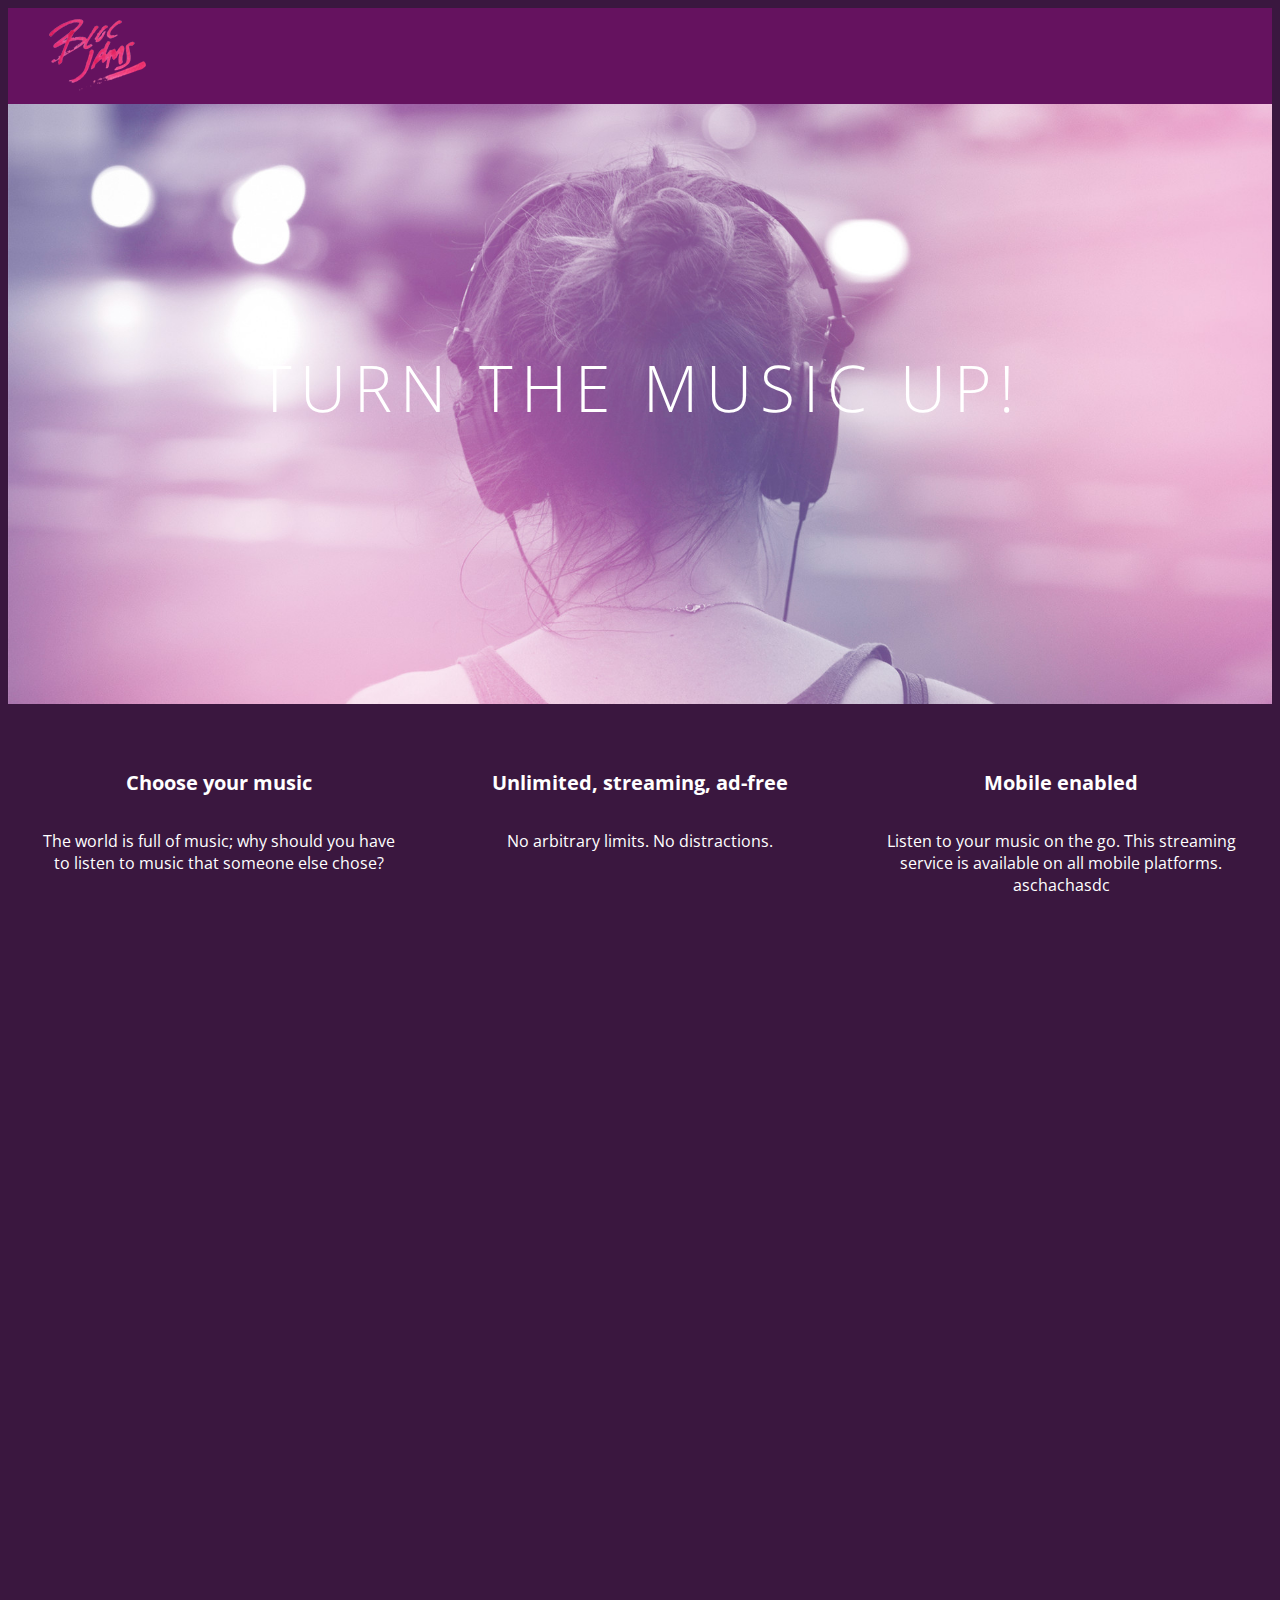
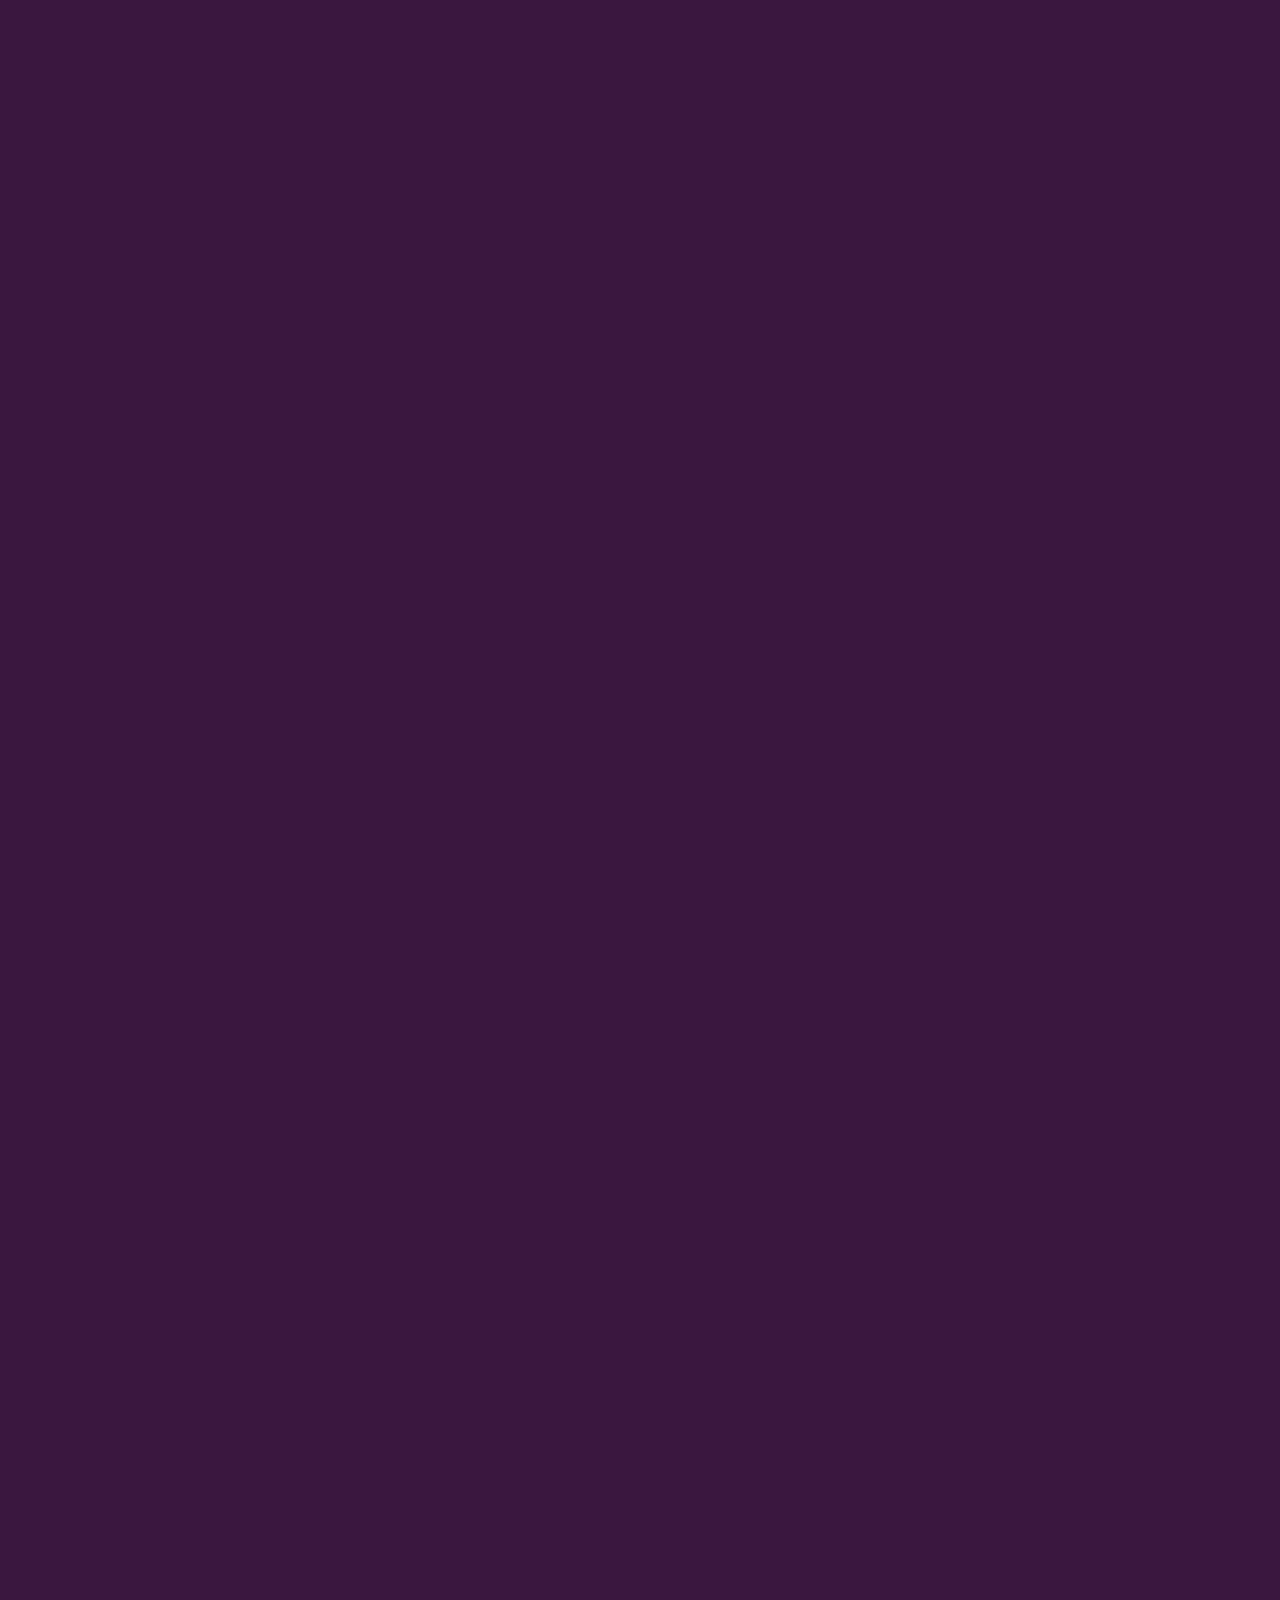
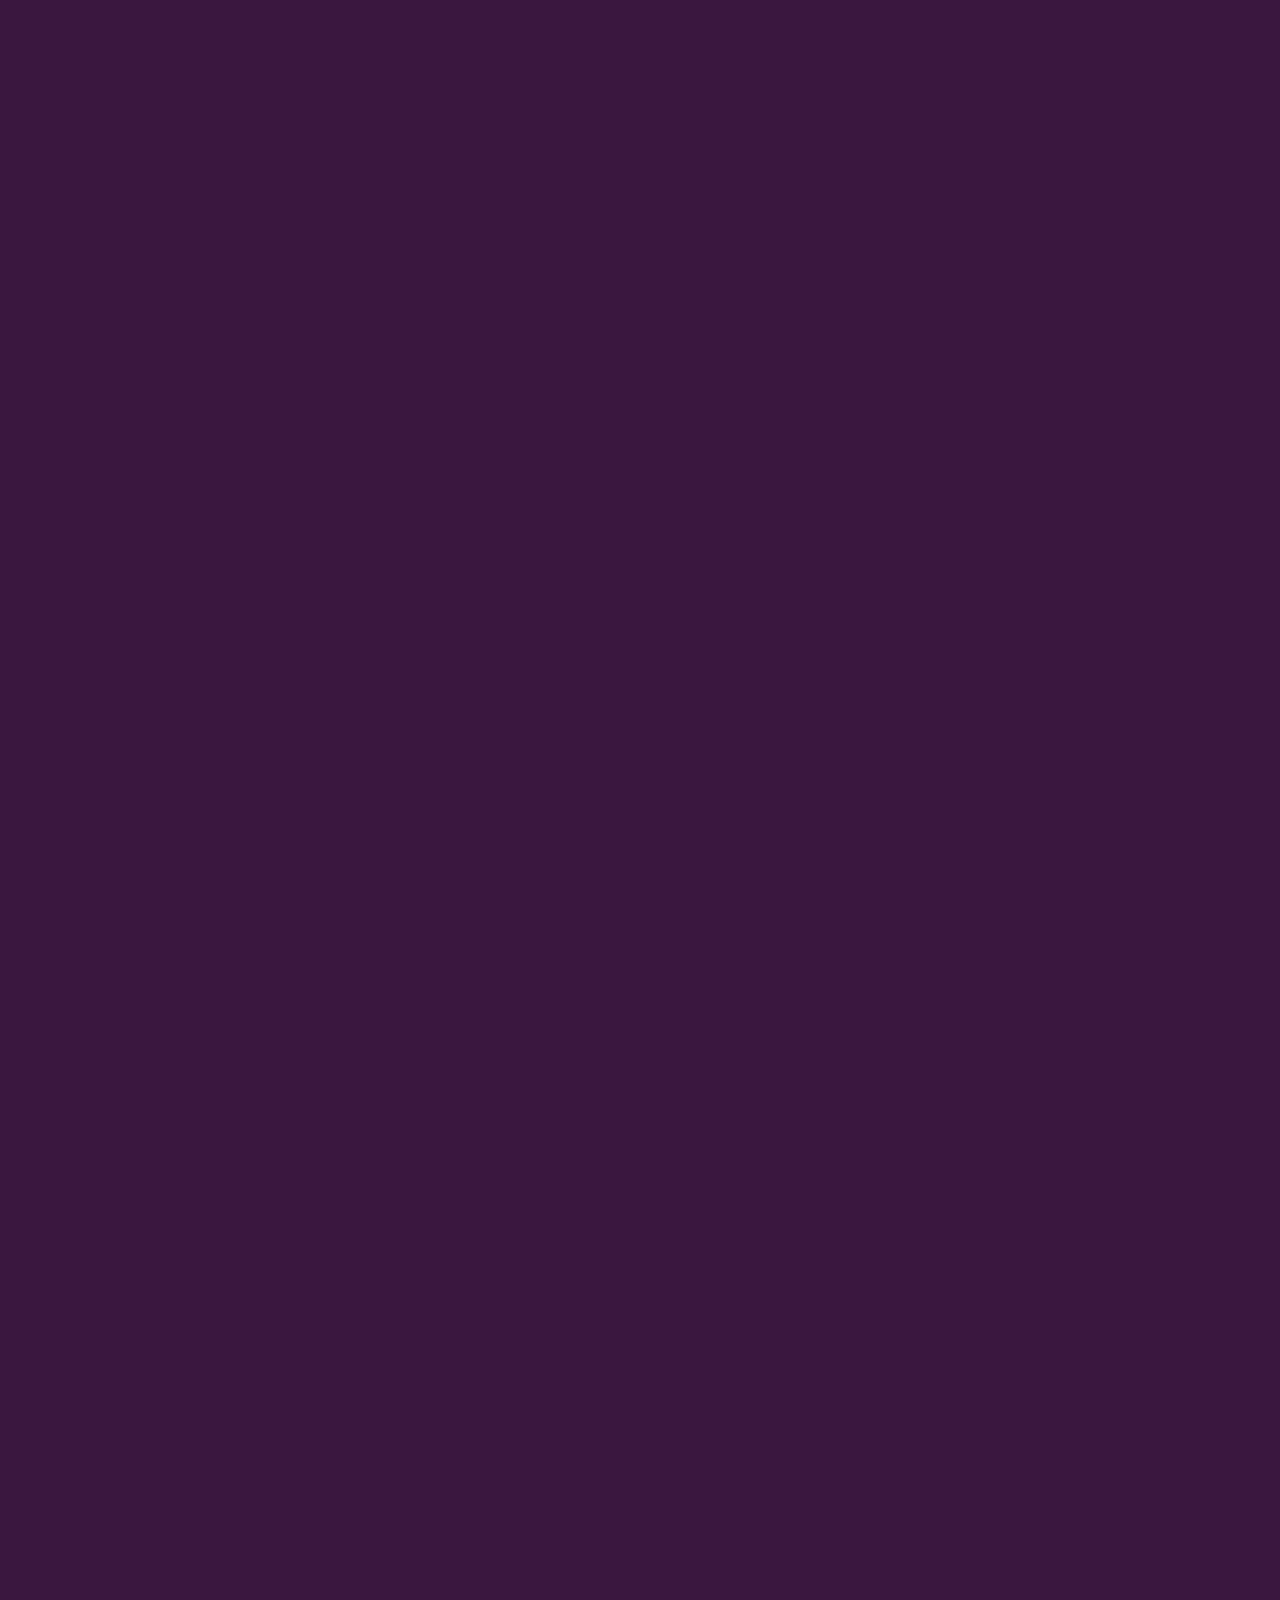
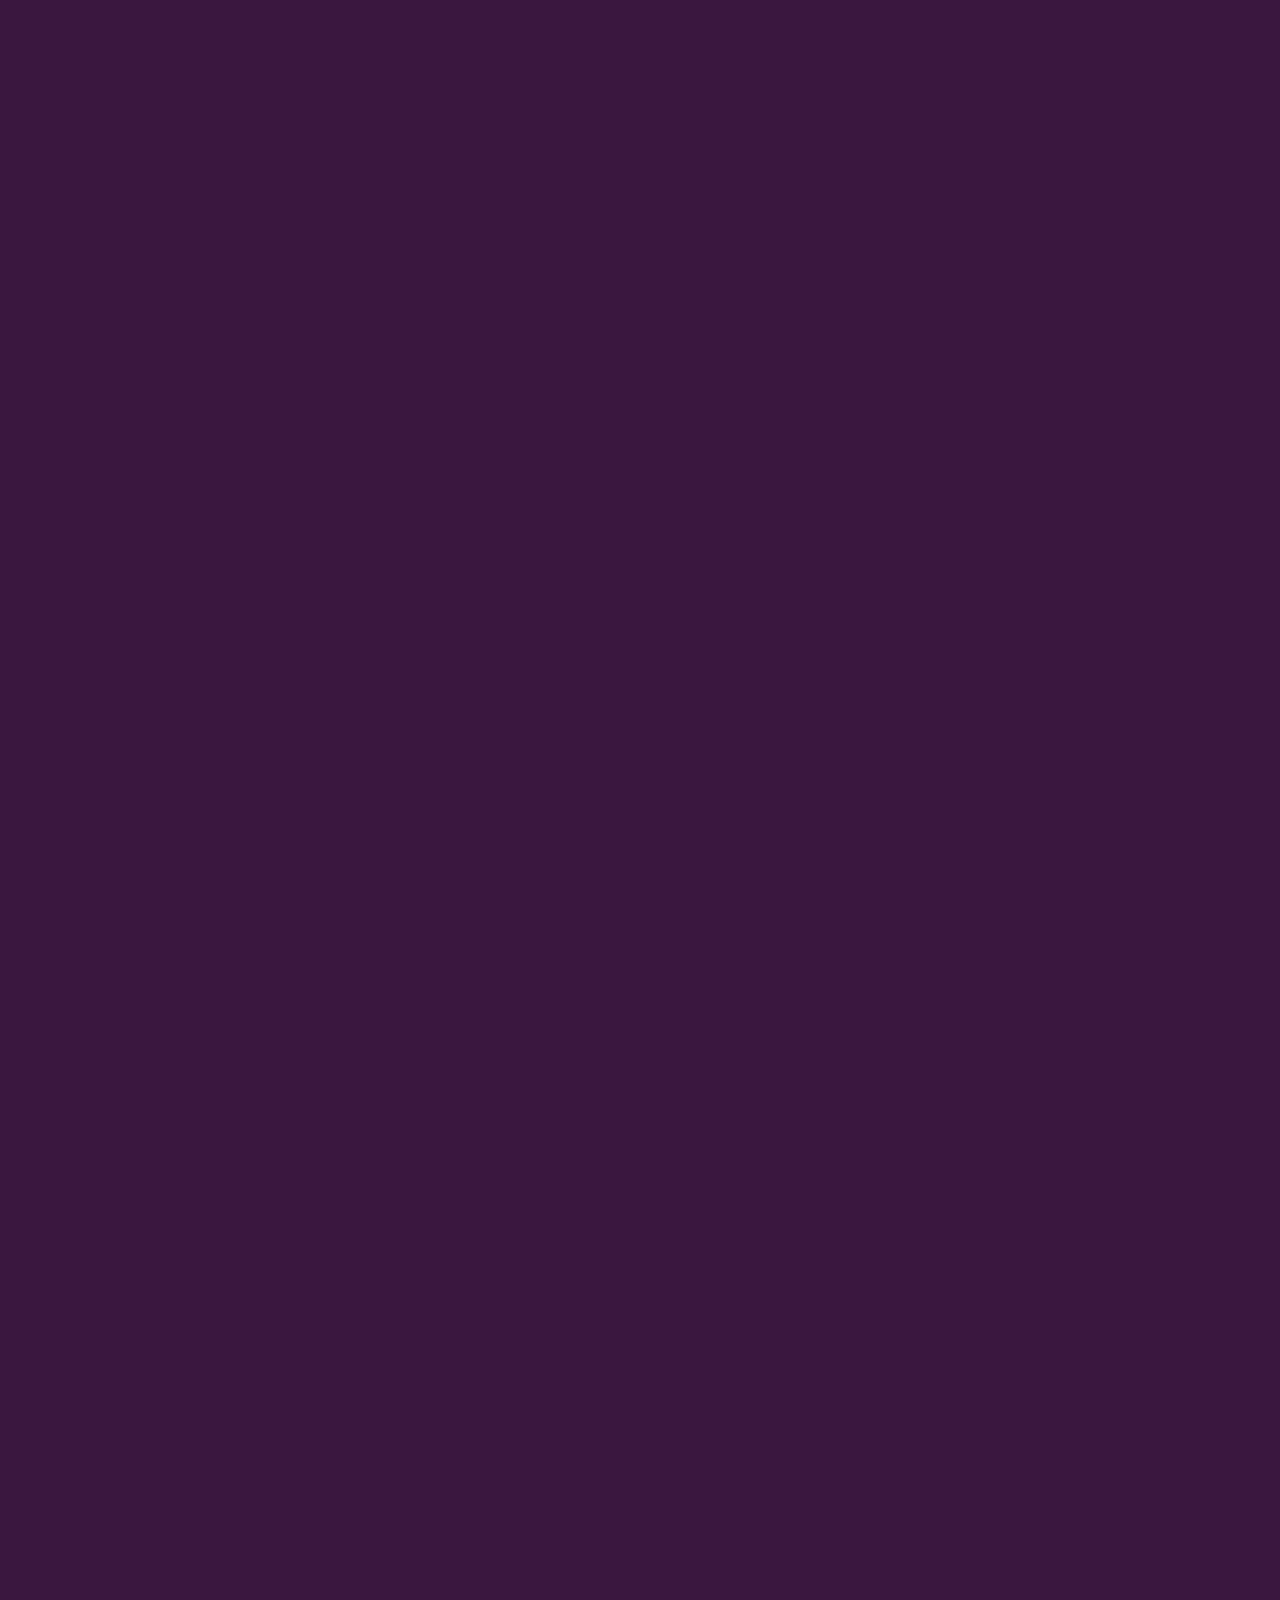
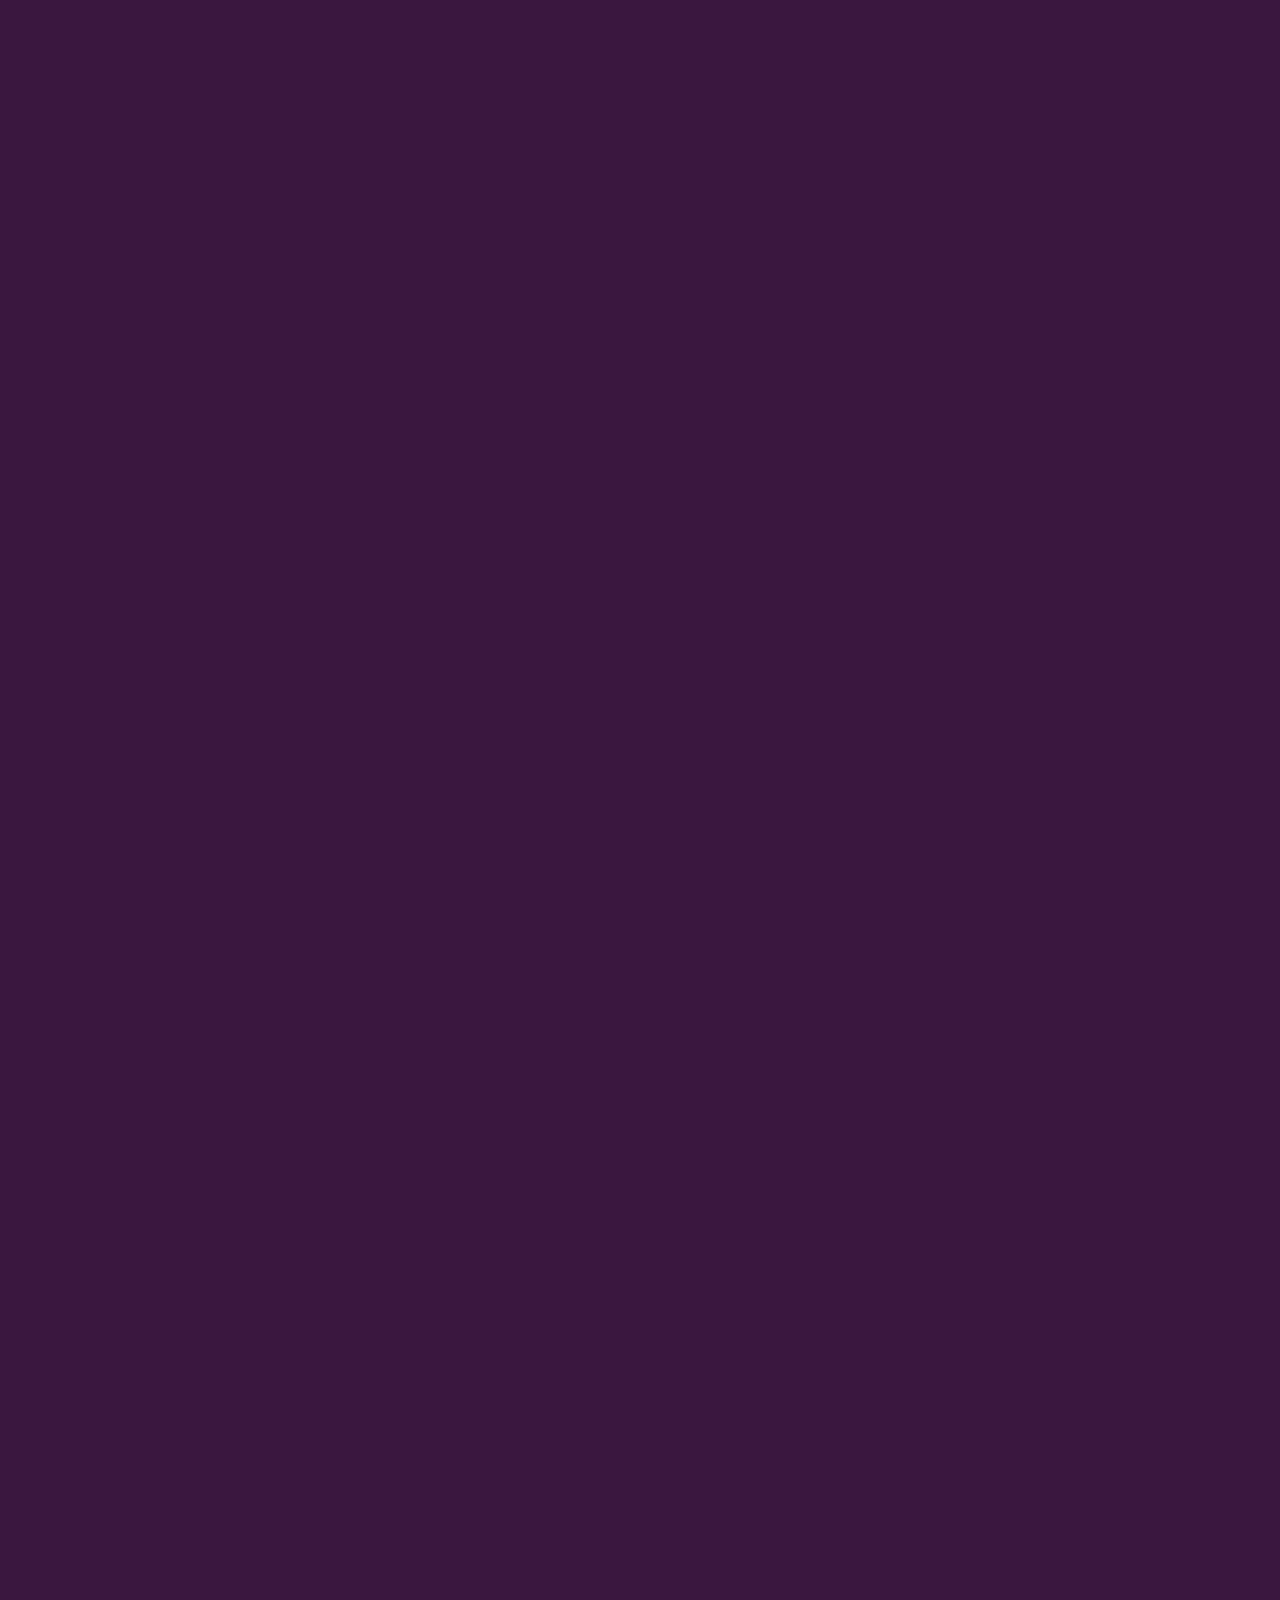
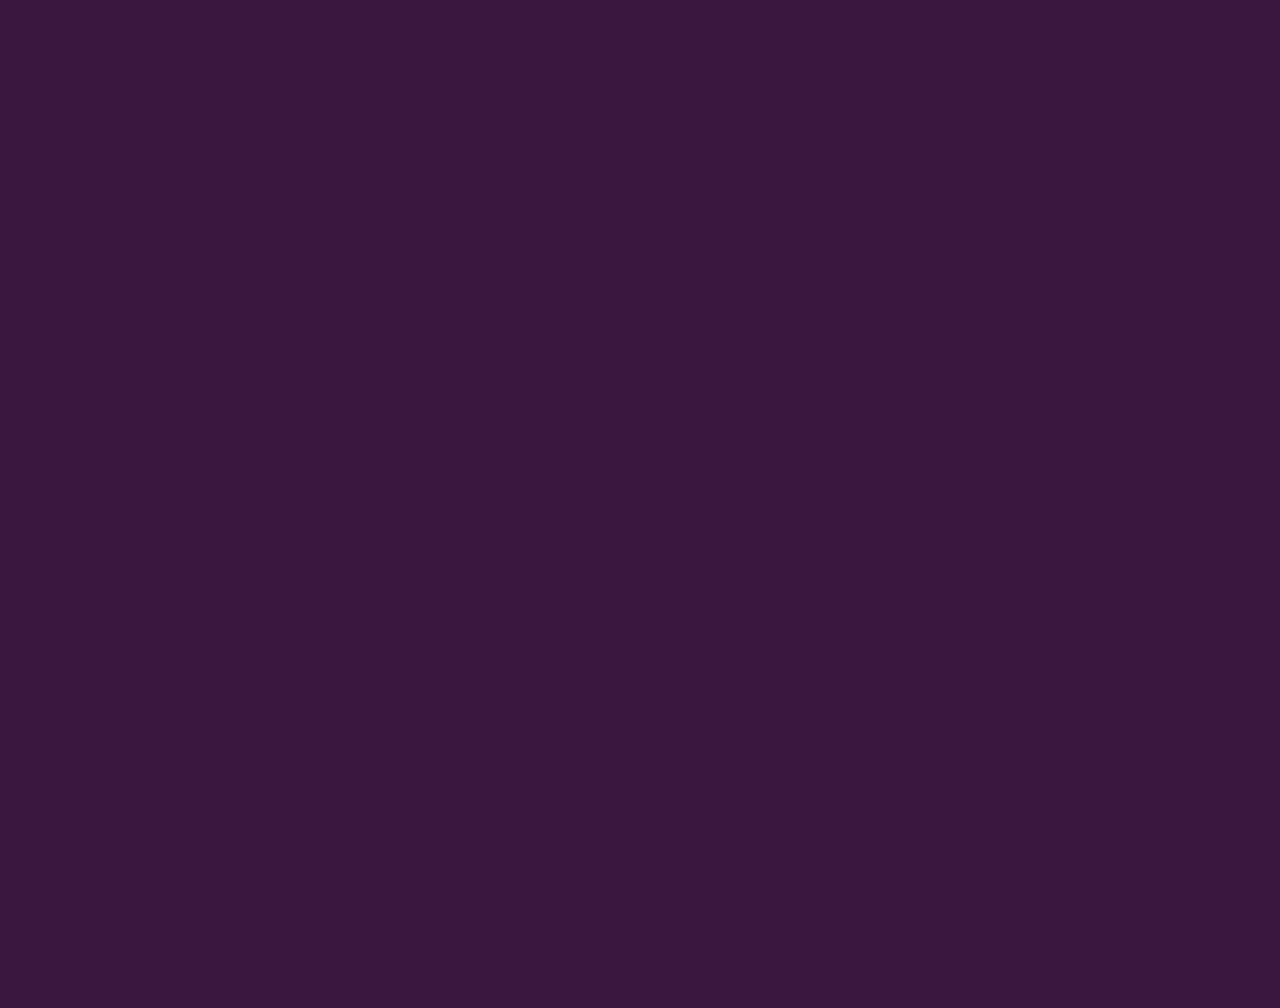
==== bloc-jams2/index.html @ cbe2219b "updates2" ====
<!DOCTYPE html>
<html>
    <head>
        <title>Bloc Jams2</title>
        <link rel="stylesheet" type="text/css" href="styles/styles.css">
        <link rel="stylesheet" type="text/css" href="http://fonts.googleapis.com/css?family=Open+Sans:400,800,600,700,300">
         <link rel="stylesheet" type="text/css" href="http://code.ionicframework.com/ionicons/2.0.1/css/ionicons.min.css">
        <link rel="stylesheet" type="text/css" href="style/normalize.css">

  </head>
    <body>
      <body class="landing">
        <nav> <!-- navigation bar -->
          <nav class="navbar"> <!-- nav bar -->
            <img src="assets/images/bloc_jams_logo.png" alt="bloc jams logo" class="logo">
        </nav>
        <section> <!-- hero content -->
        <section class="hero-content"> <!-- hero content -->
            <h1 class="hero-title">Turn the music up!</h1>

        </section>
        <section class="selling-points"> <!-- selling points -->
            <div class="point">
              <span class="ion-music-note"></span>
                <h5 class="point-title">Choose your music</h5>
                <p class="point-description">The world is full of music; why should you have to listen to music that someone else chose?</p>
            </div>
            <div class="point">
                <span class="ion-radio-waves"></span>
                <h5 class="point-title">Unlimited, streaming, ad-free</h5>
                <p class="point-description">No arbitrary limits. No distractions.</p>
            </div>
            <div class="point">
              <span class="ion-iphone"></span>
                <h5 class="point-title">Mobile enabled</h5>
                <p>Listen to your music on the go. This streaming service is available on all mobile platforms. aschachasdc</p>
            </div>
        </section>
    </body>
</html>
---- bloc-jams2/styles/styles.css ----
html {
  height: 1000%; /* makes sure our HTML takes up 100% of the browser window */
  font-size: 100%;
}

body {
       font-family: 'Open Sans'; /* sets our font to the "Open Sans" typeface */
       color: white;             /* sets the text color to white */
       min-height: 100%;         /* says the height of the body must be, at minimum, 100% of the window */
   }

   body.landing {
        background-color: rgb(58,23,63); /* sets the background color to an RGB value (see below) */
    }

.navbar {
  padding: 0.5rem;
  background-color: rgb(101,18,95);
}

.navbar .logo {
  position: relative; /* positioning will be explained in a resource */
     left: 2rem;
}

.hero-content {
      position: relative; /* positioning will be explained in a resource */
      min-height: 600px; /* hero content element must be _at least_ 600 pixels */
      background-image: url(../assets/images/bloc_jams_bg.jpg);
      background-repeat: no-repeat;
      background-position: center center;
      background-size: cover;

}
.hero-content .hero-title {
  position: absolute; /* positioning will be explained in a resource */
  top: 40%; /* positioning will be explained in a resource */
  -webkit-transform: translateY(-50%);
     -moz-transform: translateY(-50%);
     -ms-transform: translateY(-50%);
     transform: translateY(-50%);
    width: 100%;                    /* makes sure the title inhabits the full width of its container */
    text-align: center;             /* aligns text in the horizontal center of the element */
    font-size: 4rem;                /* specifies the size of the font in root em units */
    font-weight: 300;               /* makes the font thinner or lighter weight */
    text-transform: uppercase;      /* transforms the text to be all uppercase lettering */
    letter-spacing: 0.5rem;         /* puts 0.5 root ems worth of space between each letter */
    text-shadow 1px 1px 0px rgb(58,23,63); /* creates a shadow underneath the text for readability over the image */
  }
.selling-points {
   position: relative;
   display: table;
   width:100%;
   -webkit-box-sizing: border-box;
     -moz-box-sizing: border-box;
     box-sizing: border-box; /* we'll explain this in a resource */
}
.point {
  display: table-cell;
  position: relative;
  width: 33.3%;
  padding: 2rem;
  text-align: center;
}

.point .point-title {
   font-size: 1.25rem;
}

.ion-music-note,
.ion-radio-waves,
.ion-iphone {
  color: rgb(233,50,117);
  font-size: 5rem;
}
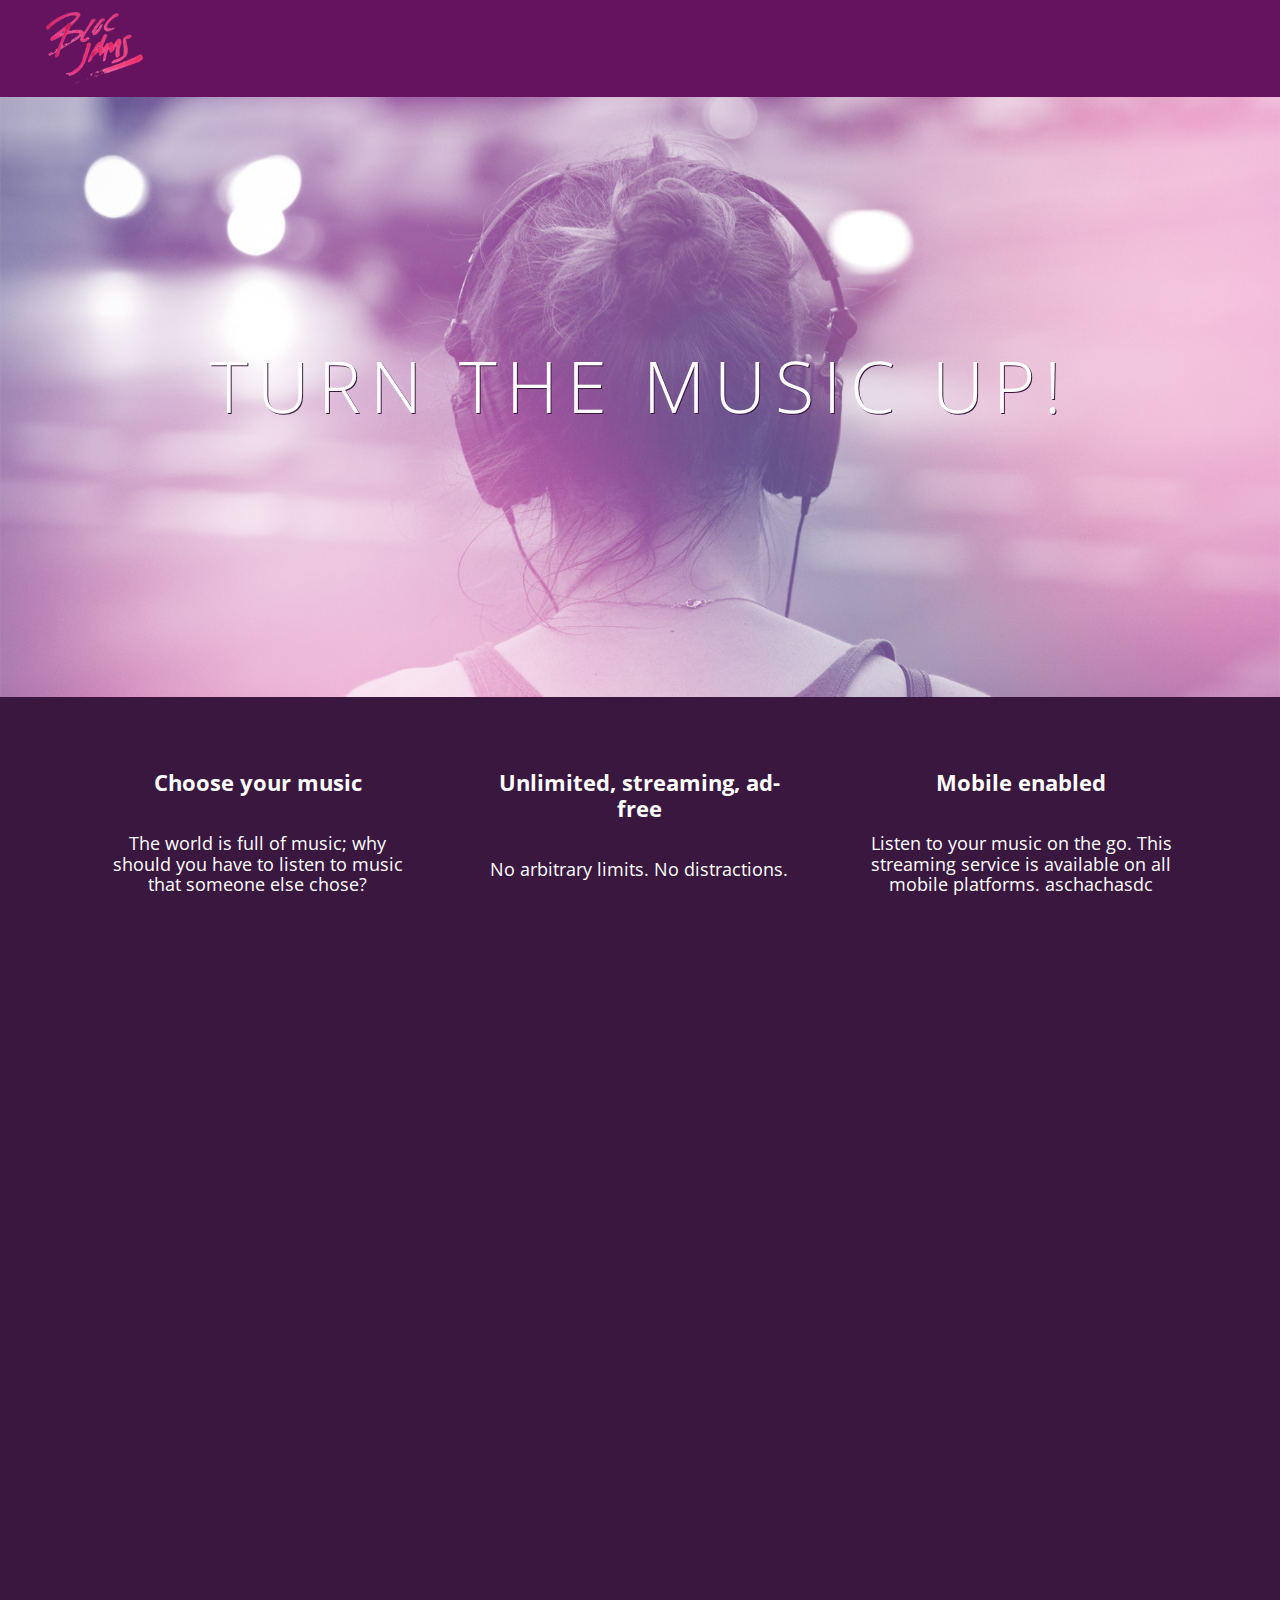
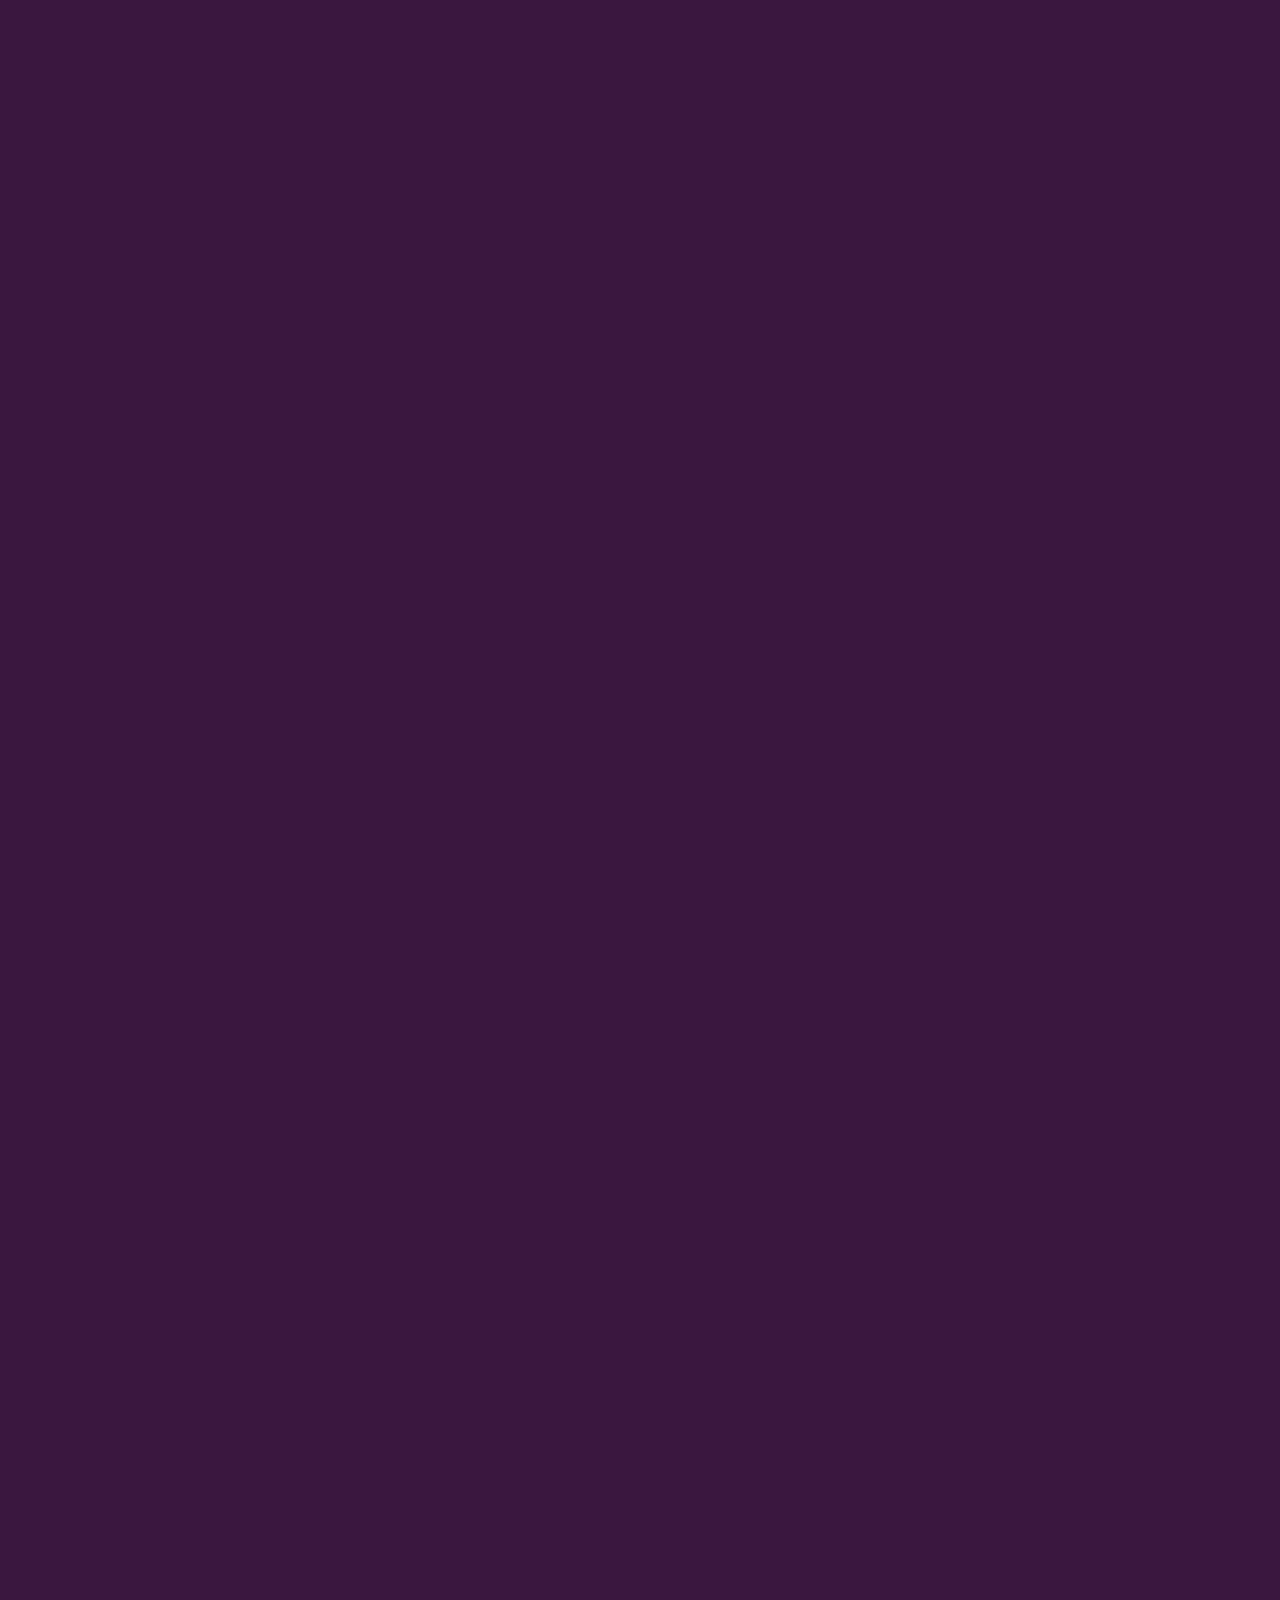
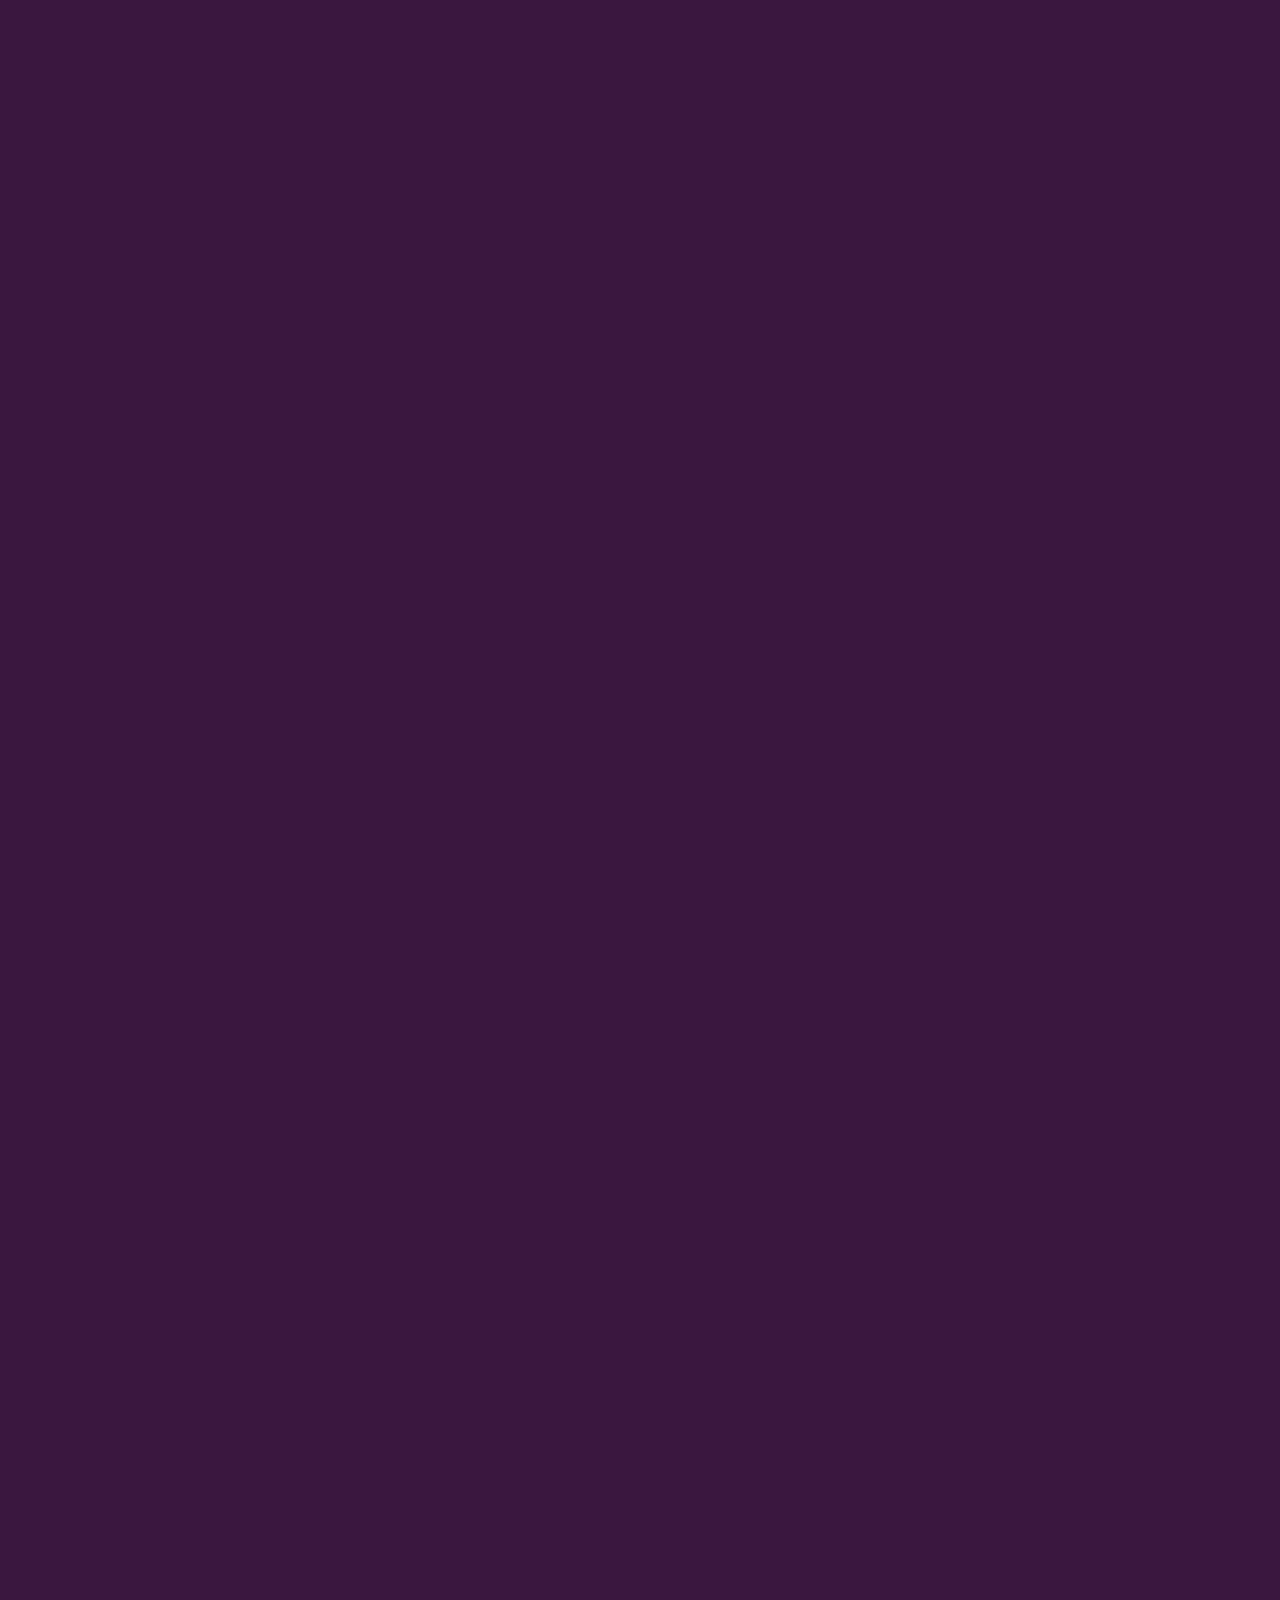
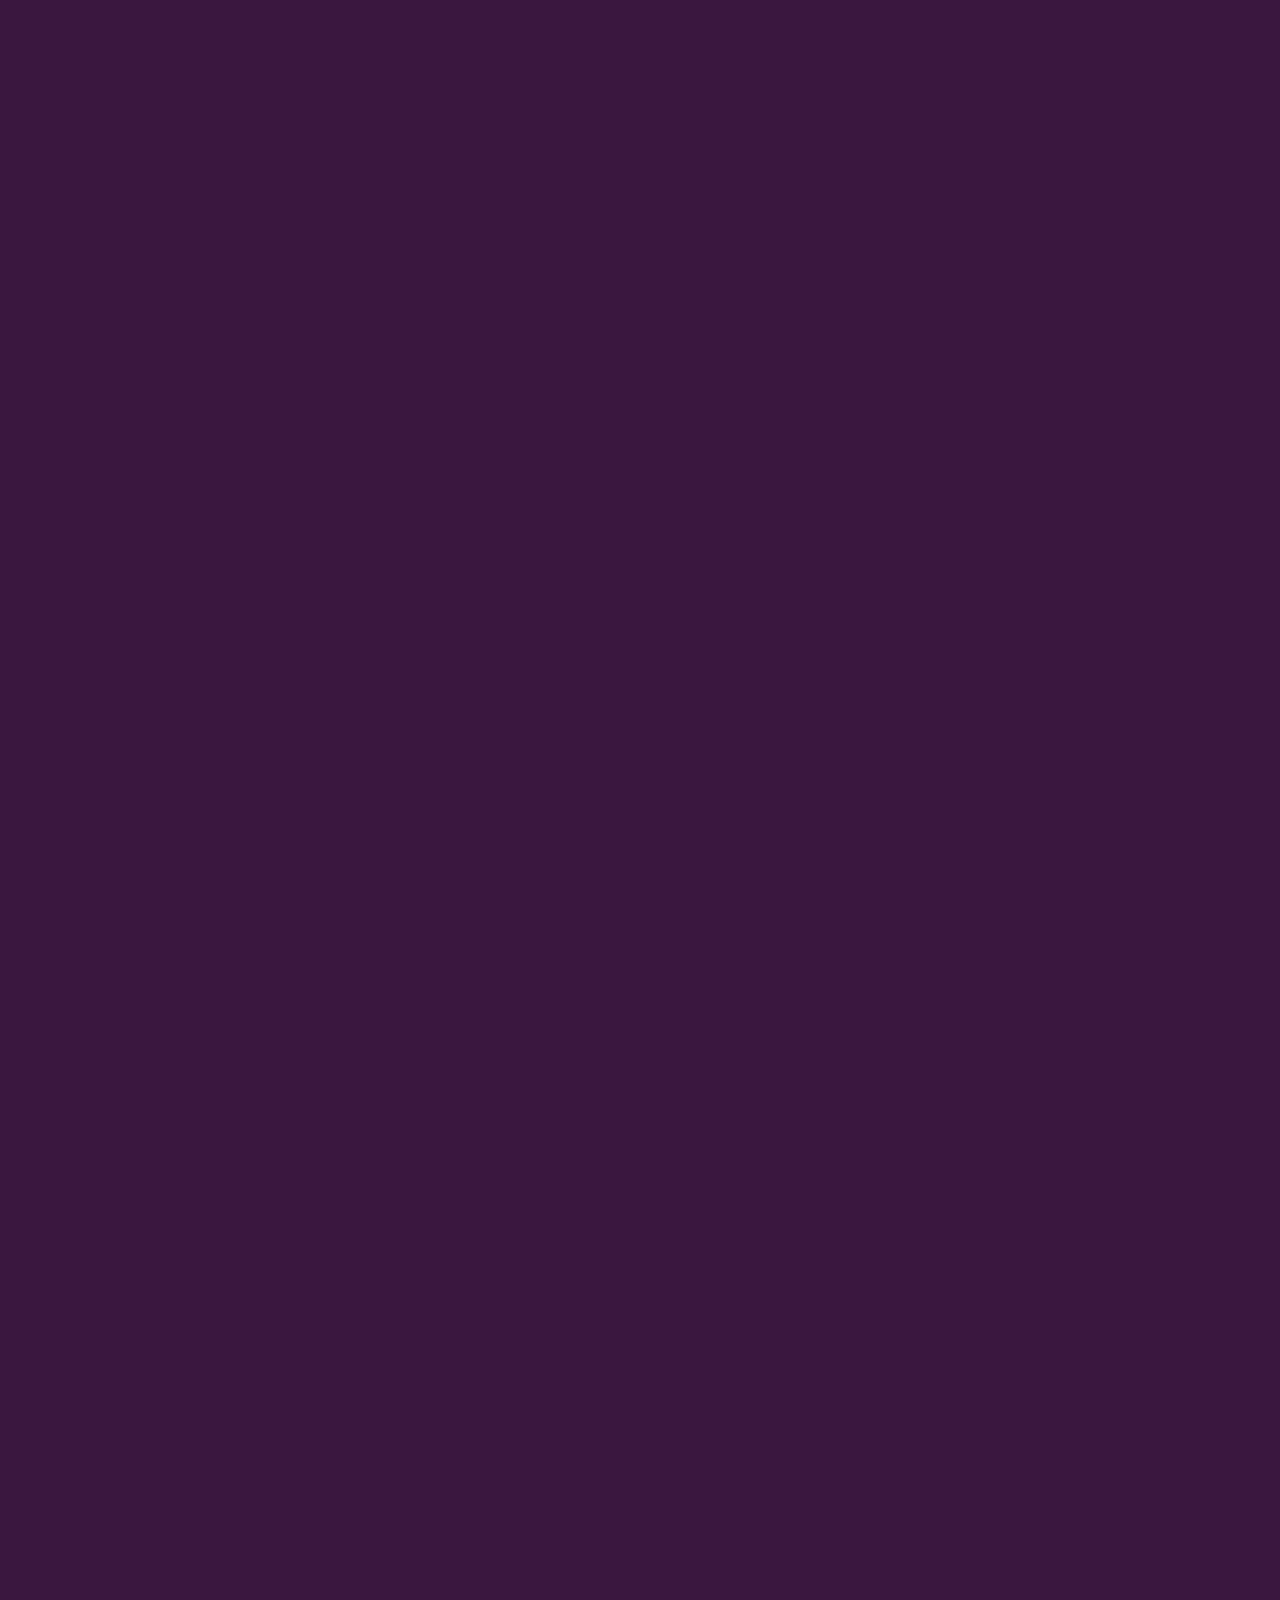
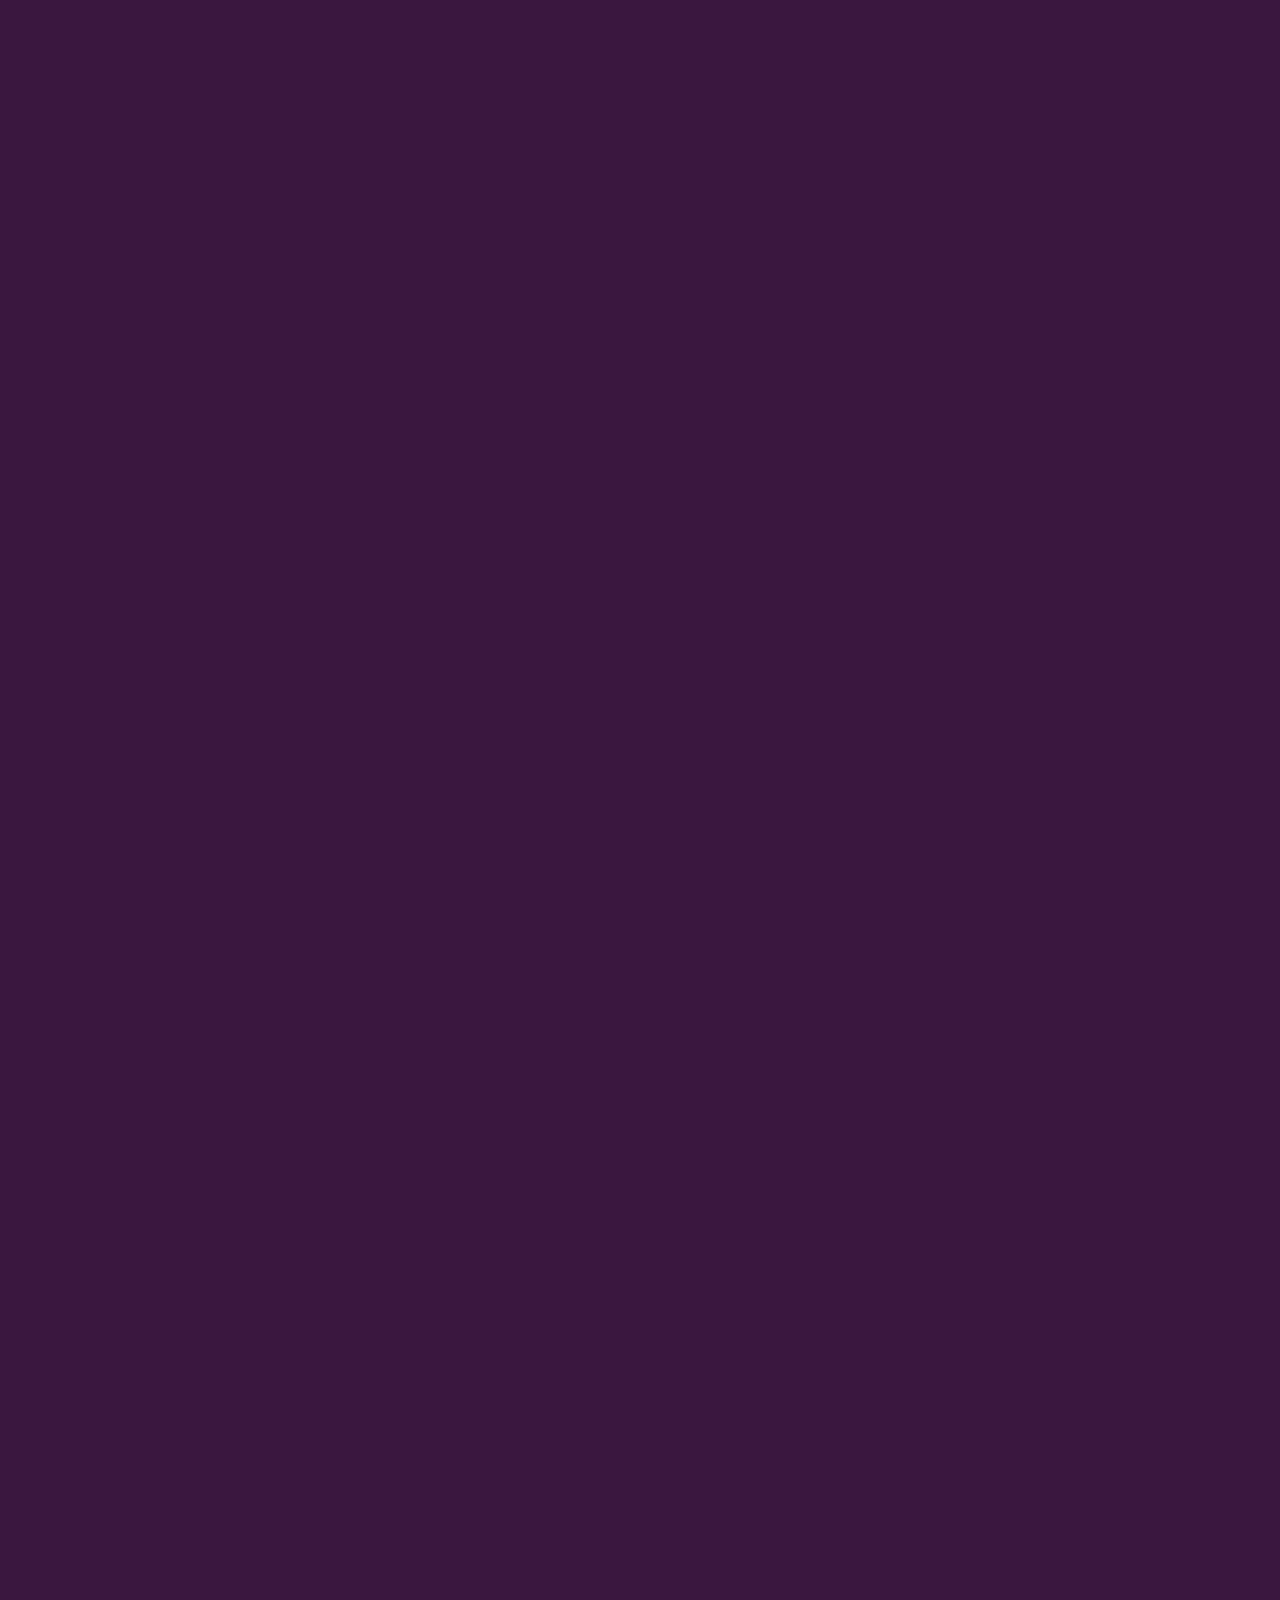
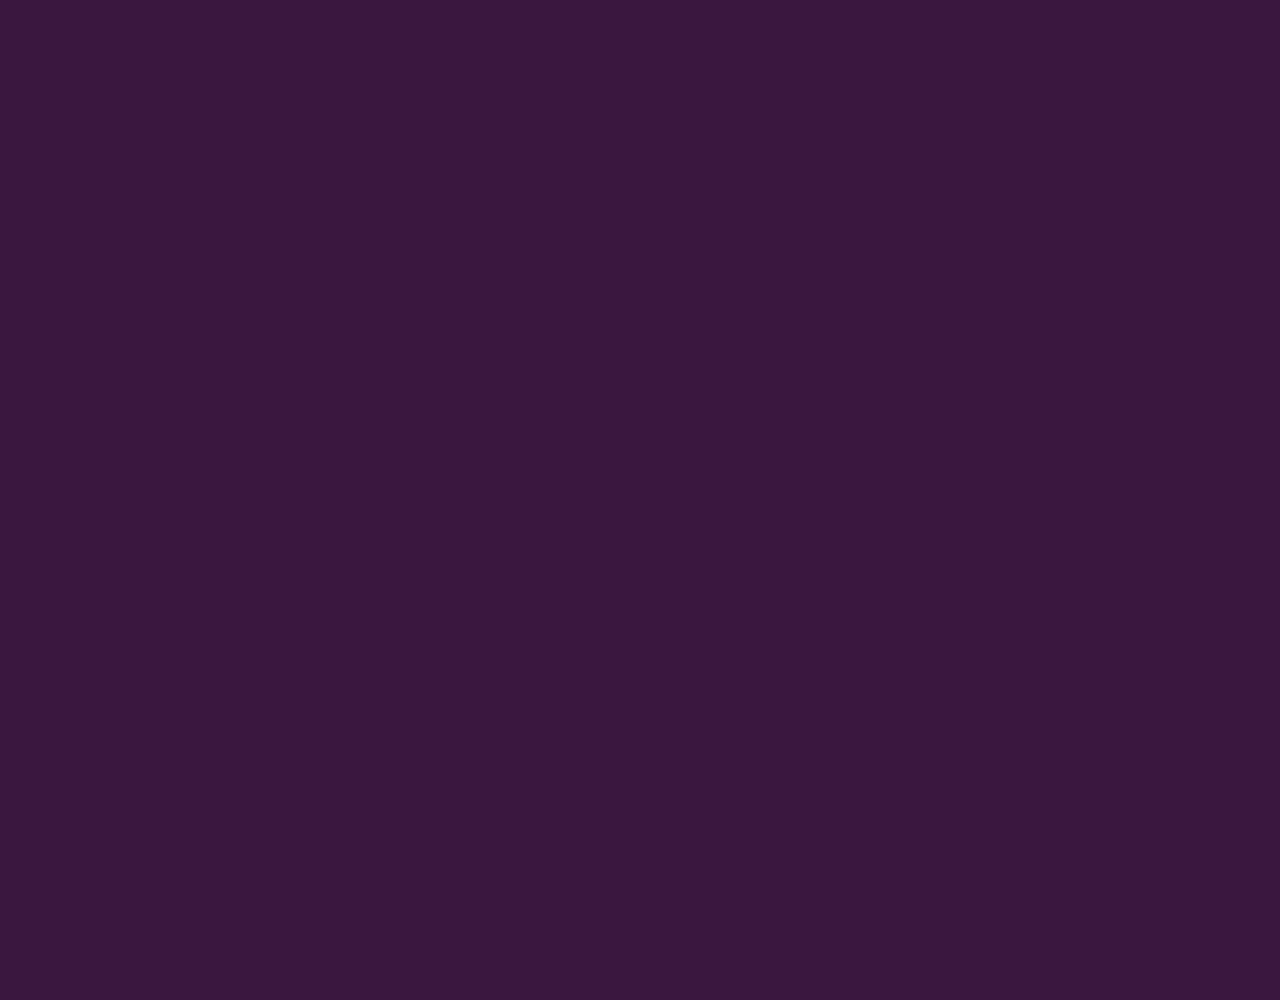
==== commit cf4eb465: "updates" ====
--- a/bloc-jams2/index.html
+++ b/bloc-jams2/index.html
@@ -2,11 +2,12 @@
 <html>
     <head>
         <title>Bloc Jams2</title>
+        <meta name="viewport" content="width=device-width, initial-scale=1">
         <link rel="stylesheet" type="text/css" href="styles/styles.css">
         <link rel="stylesheet" type="text/css" href="http://fonts.googleapis.com/css?family=Open+Sans:400,800,600,700,300">
-         <link rel="stylesheet" type="text/css" href="http://code.ionicframework.com/ionicons/2.0.1/css/ionicons.min.css">
-        <link rel="stylesheet" type="text/css" href="style/normalize.css">
-
+        <link rel="stylesheet" type="text/css" href="http://code.ionicframework.com/ionicons/2.0.1/css/ionicons.min.css">
+        <link rel="stylesheet" type="text/css" href="styles/normalize.css">
+        <link rel="stylesheet" type="text/css" href="styles/landing.css">
   </head>
     <body>
       <body class="landing">
@@ -19,18 +20,18 @@
             <h1 class="hero-title">Turn the music up!</h1>
 
         </section>
-        <section class="selling-points"> <!-- selling points -->
-            <div class="point">
+        <section class="selling-points container"> <!-- selling points -->
+            <div class="point column third">
               <span class="ion-music-note"></span>
                 <h5 class="point-title">Choose your music</h5>
                 <p class="point-description">The world is full of music; why should you have to listen to music that someone else chose?</p>
             </div>
-            <div class="point">
+            <div class="point column third">
                 <span class="ion-radio-waves"></span>
                 <h5 class="point-title">Unlimited, streaming, ad-free</h5>
                 <p class="point-description">No arbitrary limits. No distractions.</p>
             </div>
-            <div class="point">
+            <div class="point column third">
               <span class="ion-iphone"></span>
                 <h5 class="point-title">Mobile enabled</h5>
                 <p>Listen to your music on the go. This streaming service is available on all mobile platforms. aschachasdc</p>
--- a/bloc-jams2/styles/styles.css
+++ b/bloc-jams2/styles/styles.css
@@ -1,3 +1,8 @@
+*, *::before, *::after {
+     -moz-box-sizing: border-box;
+     -webkit-box-sizing: border-box;
+     box-sizing: border-box;
+ }
 html {
   height: 1000%; /* makes sure our HTML takes up 100% of the browser window */
   font-size: 100%;
@@ -18,58 +23,37 @@
   background-color: rgb(101,18,95);
 }
 
-.navbar .logo {
+.navbar > .logo {
   position: relative; /* positioning will be explained in a resource */
      left: 2rem;
 }
 
-.hero-content {
-      position: relative; /* positioning will be explained in a resource */
-      min-height: 600px; /* hero content element must be _at least_ 600 pixels */
-      background-image: url(../assets/images/bloc_jams_bg.jpg);
-      background-repeat: no-repeat;
-      background-position: center center;
-      background-size: cover;
+.container {
+  margin: 0 auto;
+  max-width: 64rem;
+}
+
+/* Medium and small screens (640px) */
+@media (min-width: 640px) {
+  html { font-size: 112%; }
+}
+
+      .column {
+        float: left;
+        padding-left: 1rem;
+        padding-right: 1rem;
+      }
+
+      .column.full { width: 100%; }
+      .column.two-thirds { width: 66.7%; }
+      .column.half { width: 50%; }
+      .column.third { width: 33.3%; }
+      .column.fourth { width: 25%; }
+      .column.flow-opposite { float: right; }
 
 }
-.hero-content .hero-title {
-  position: absolute; /* positioning will be explained in a resource */
-  top: 40%; /* positioning will be explained in a resource */
-  -webkit-transform: translateY(-50%);
-     -moz-transform: translateY(-50%);
-     -ms-transform: translateY(-50%);
-     transform: translateY(-50%);
-    width: 100%;                    /* makes sure the title inhabits the full width of its container */
-    text-align: center;             /* aligns text in the horizontal center of the element */
-    font-size: 4rem;                /* specifies the size of the font in root em units */
-    font-weight: 300;               /* makes the font thinner or lighter weight */
-    text-transform: uppercase;      /* transforms the text to be all uppercase lettering */
-    letter-spacing: 0.5rem;         /* puts 0.5 root ems worth of space between each letter */
-    text-shadow 1px 1px 0px rgb(58,23,63); /* creates a shadow underneath the text for readability over the image */
-  }
-.selling-points {
-   position: relative;
-   display: table;
-   width:100%;
-   -webkit-box-sizing: border-box;
-     -moz-box-sizing: border-box;
-     box-sizing: border-box; /* we'll explain this in a resource */
-}
-.point {
-  display: table-cell;
-  position: relative;
-  width: 33.3%;
-  padding: 2rem;
-  text-align: center;
-}
 
-.point .point-title {
-   font-size: 1.25rem;
-}
-
-.ion-music-note,
-.ion-radio-waves,
-.ion-iphone {
-  color: rgb(233,50,117);
-  font-size: 5rem;
-}
+/* Large screens (1024px) */
+ @media (min-width: 1024px) {
+   html { font-size: 120%; }
+ }
--- a/bloc-jams2/styles/landing.css
+++ b/bloc-jams2/styles/landing.css
@@ -0,0 +1,48 @@
+body.landing {
+  background-color: rgb(58,23,63);
+}
+
+.hero-content {
+     position: relative;
+     min-height: 600px;
+     background-image: url(../assets/images/bloc_jams_bg.jpg);
+     background-repeat: no-repeat;
+     background-position: center center;
+     background-size: cover;
+ }
+
+ .hero-content .hero-title {
+     position: absolute;
+     top: 40%;
+     -webkit-transform: translateY(-50%);
+     -moz-transform: translateY(-50%);
+     transform: translateY(-50%);
+     width: 100%;
+     text-align: center;
+     font-size: 4rem;
+     font-weight: 300;
+     text-transform: uppercase;
+     letter-spacing: 0.5rem;
+     text-shadow: 1px 1px 0px rgb(58,23,63);
+ }
+
+ .selling-points {
+     position: relative;
+ }
+
+ .point {
+     position: relative;
+     padding: 2rem;
+     text-align: center;
+ }
+
+ .point .point-title {
+     font-size: 1.25rem;
+ }
+
+ .ion-music-note,
+ .ion-radio-waves,
+ .ion-iphone {
+     color: rgb(233,50,117);
+     font-size: 5rem;
+ }
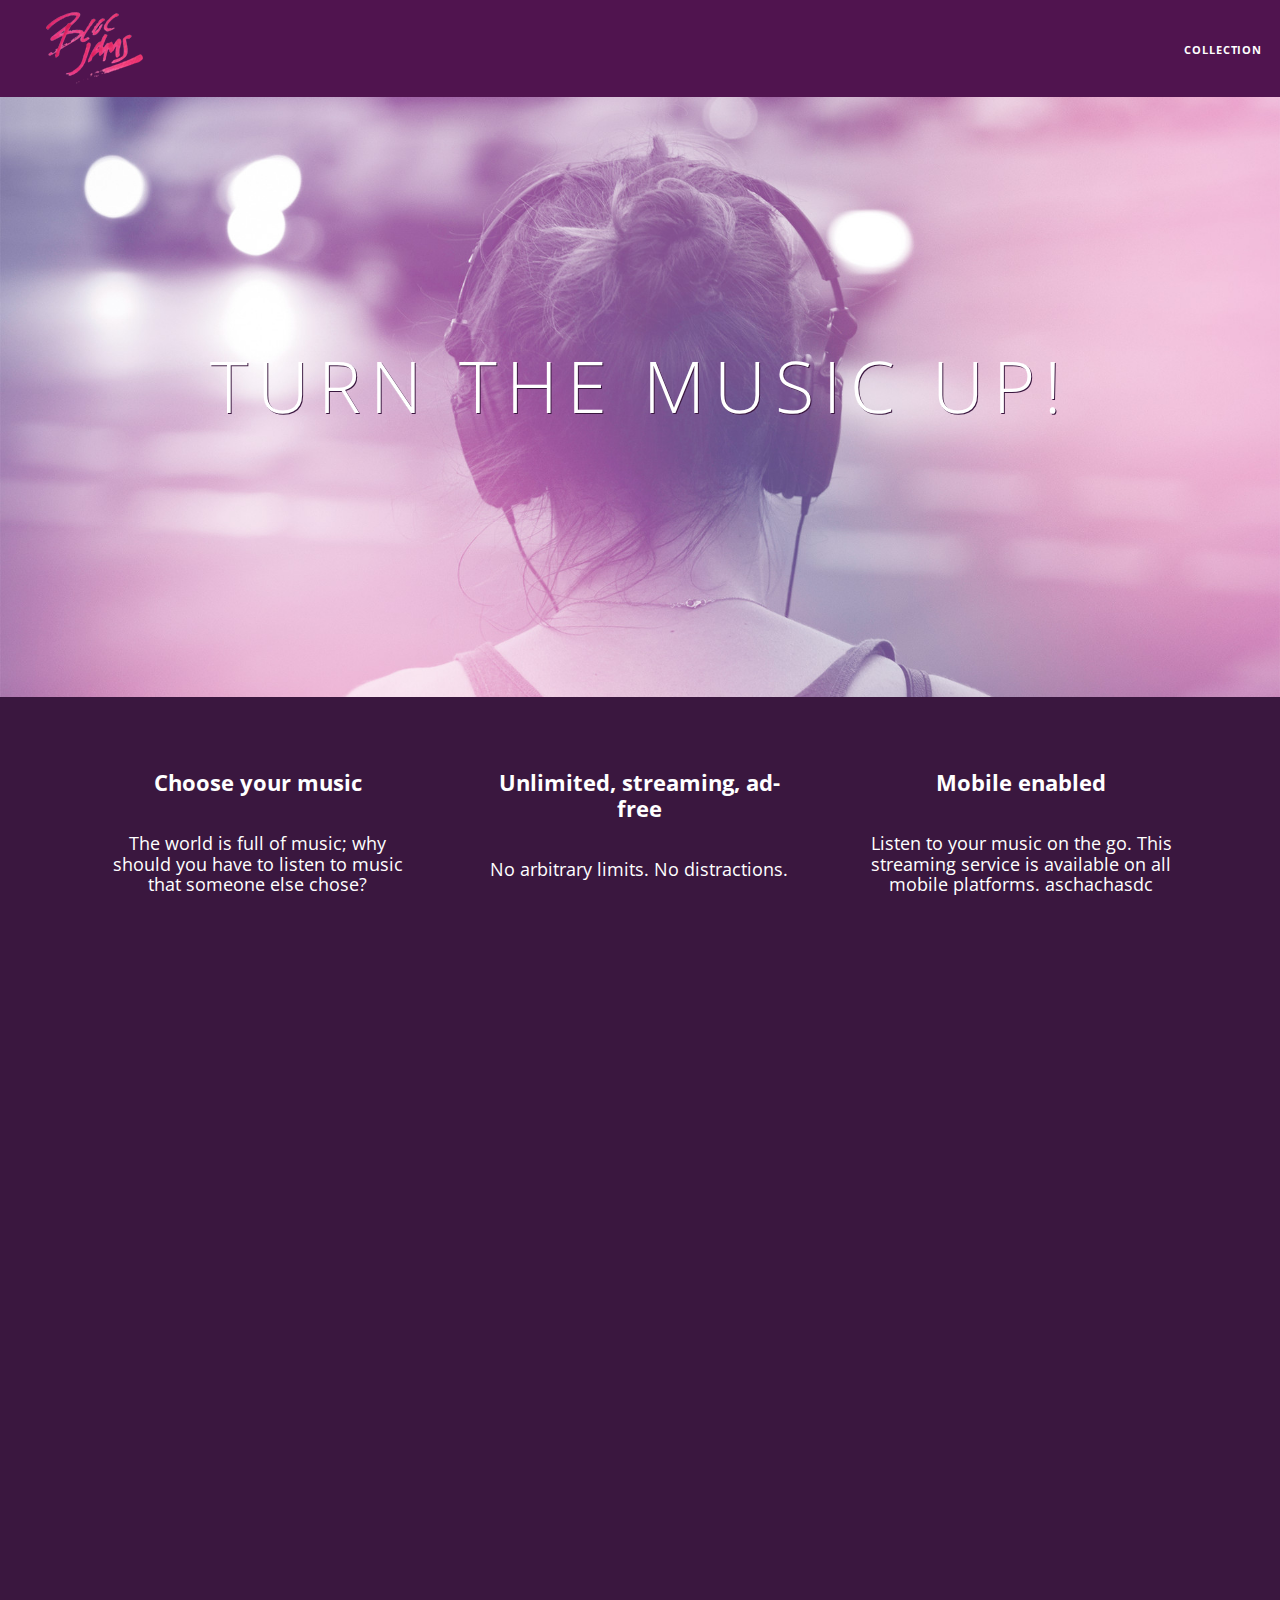
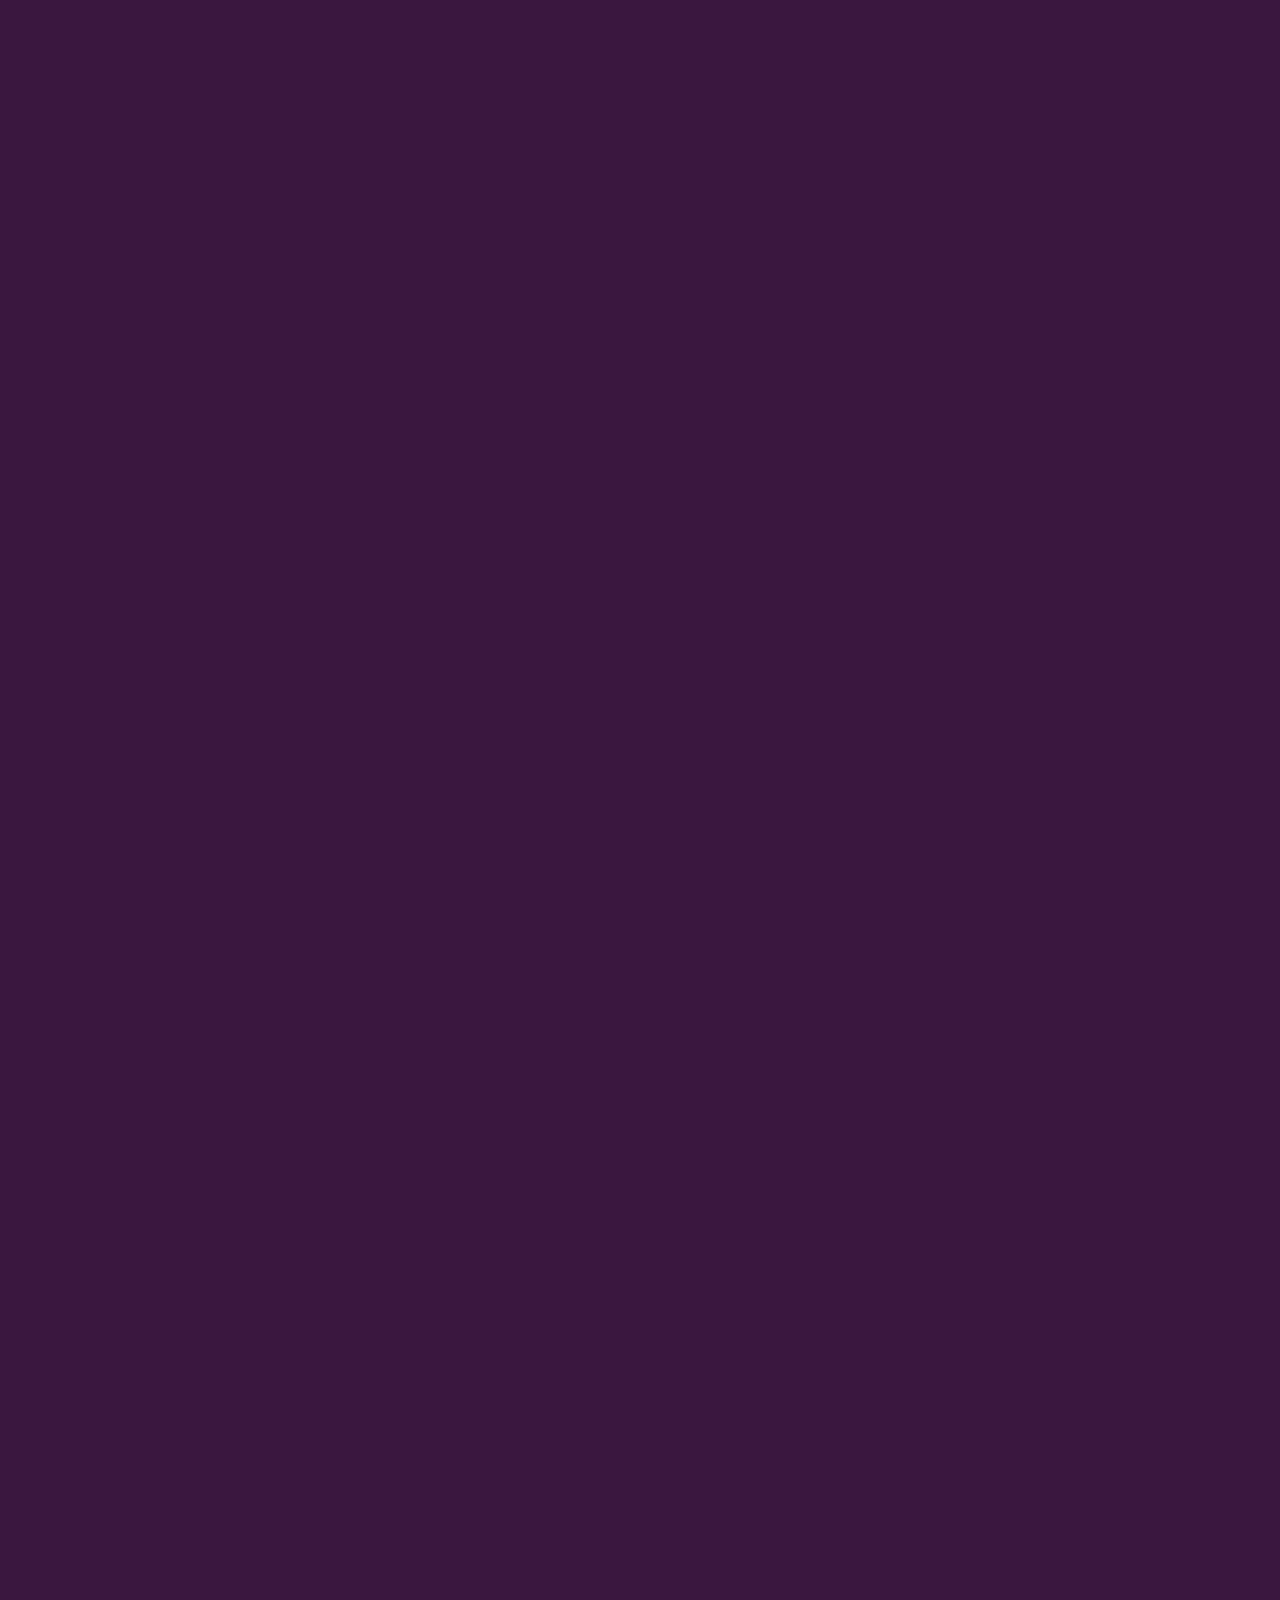
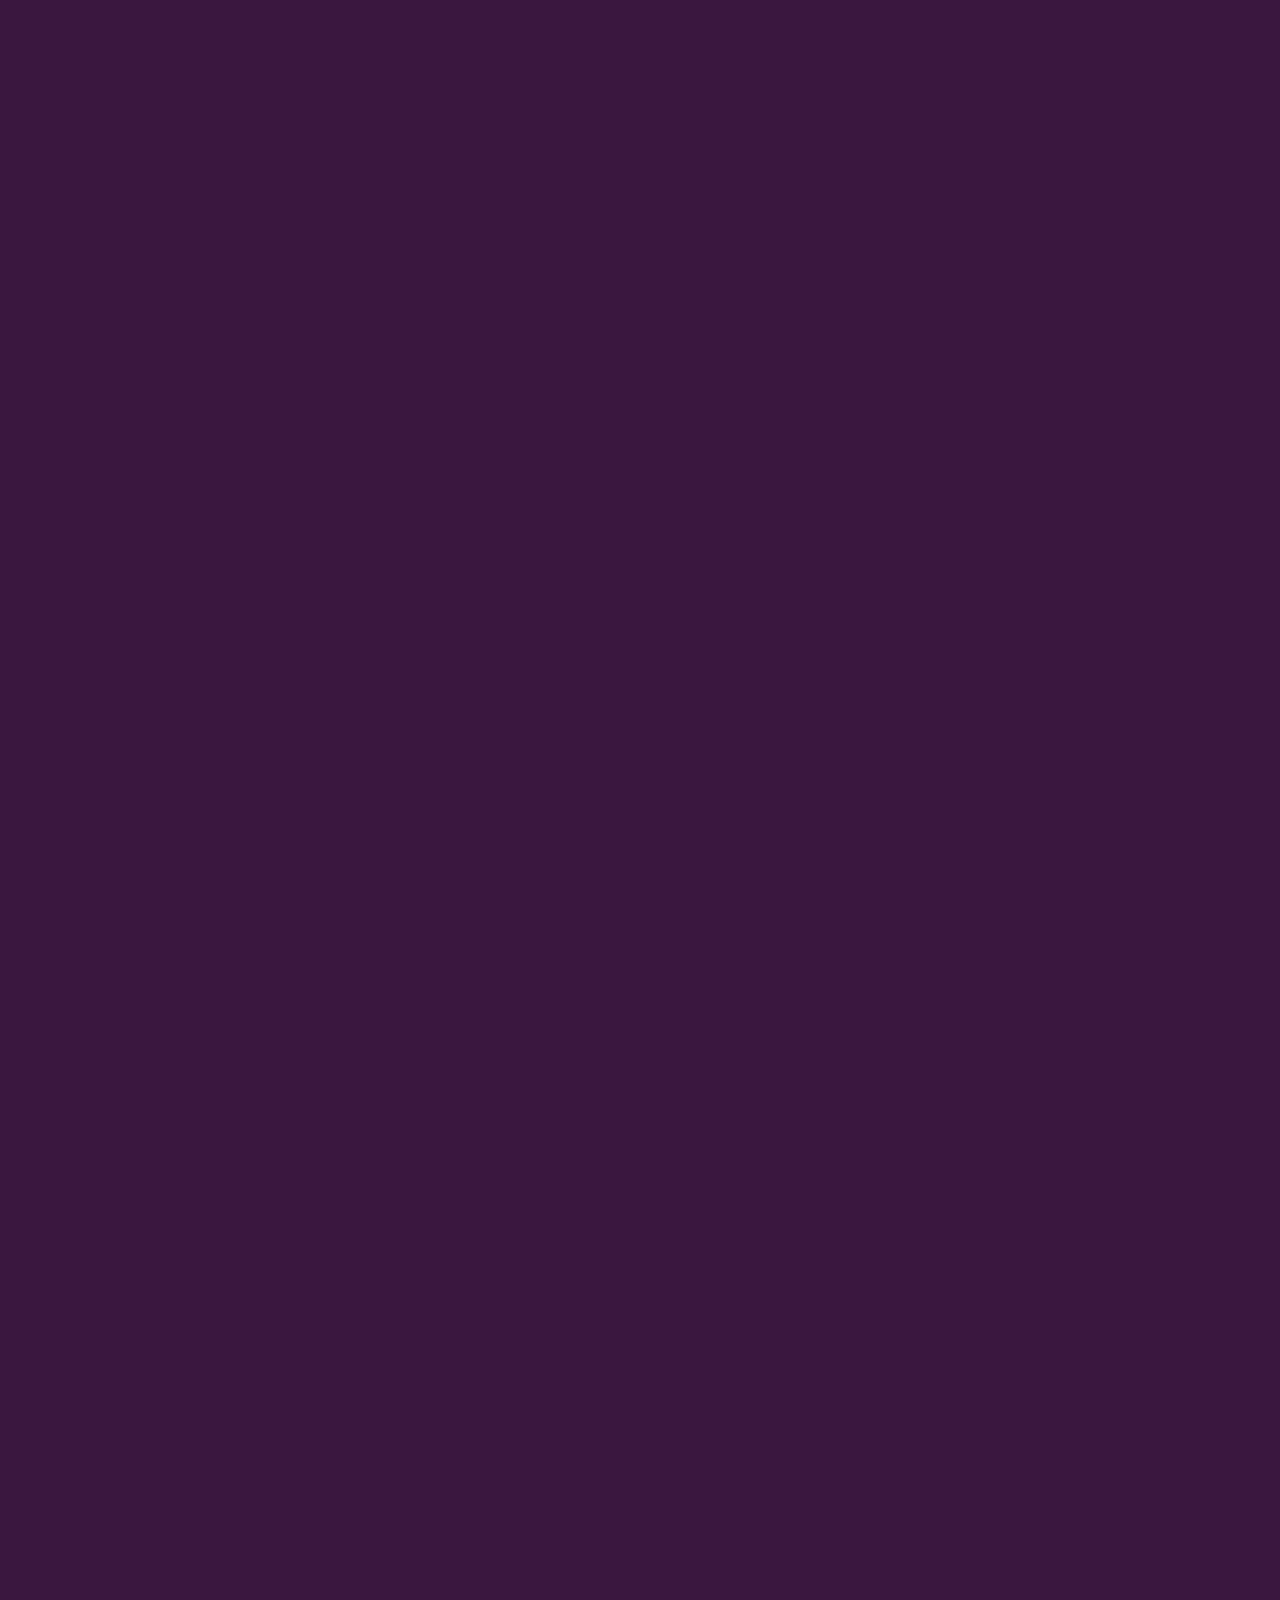
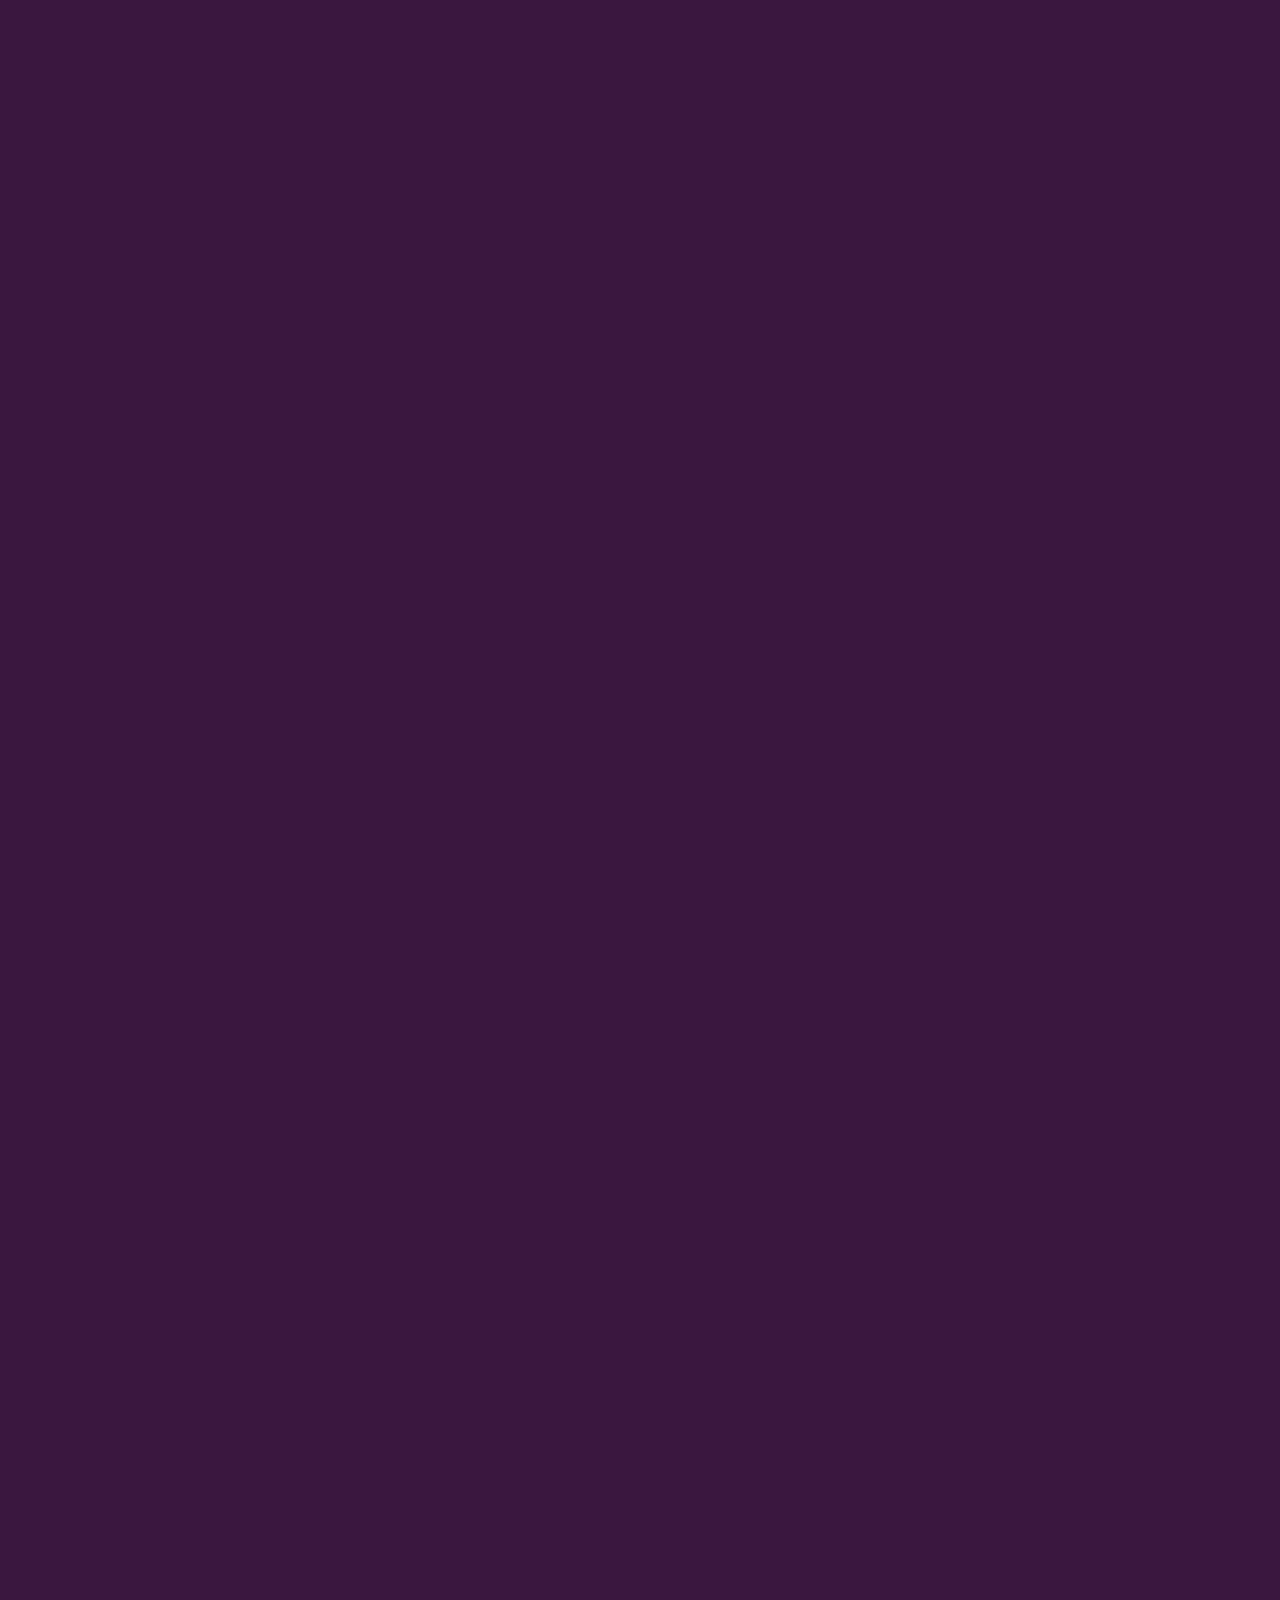
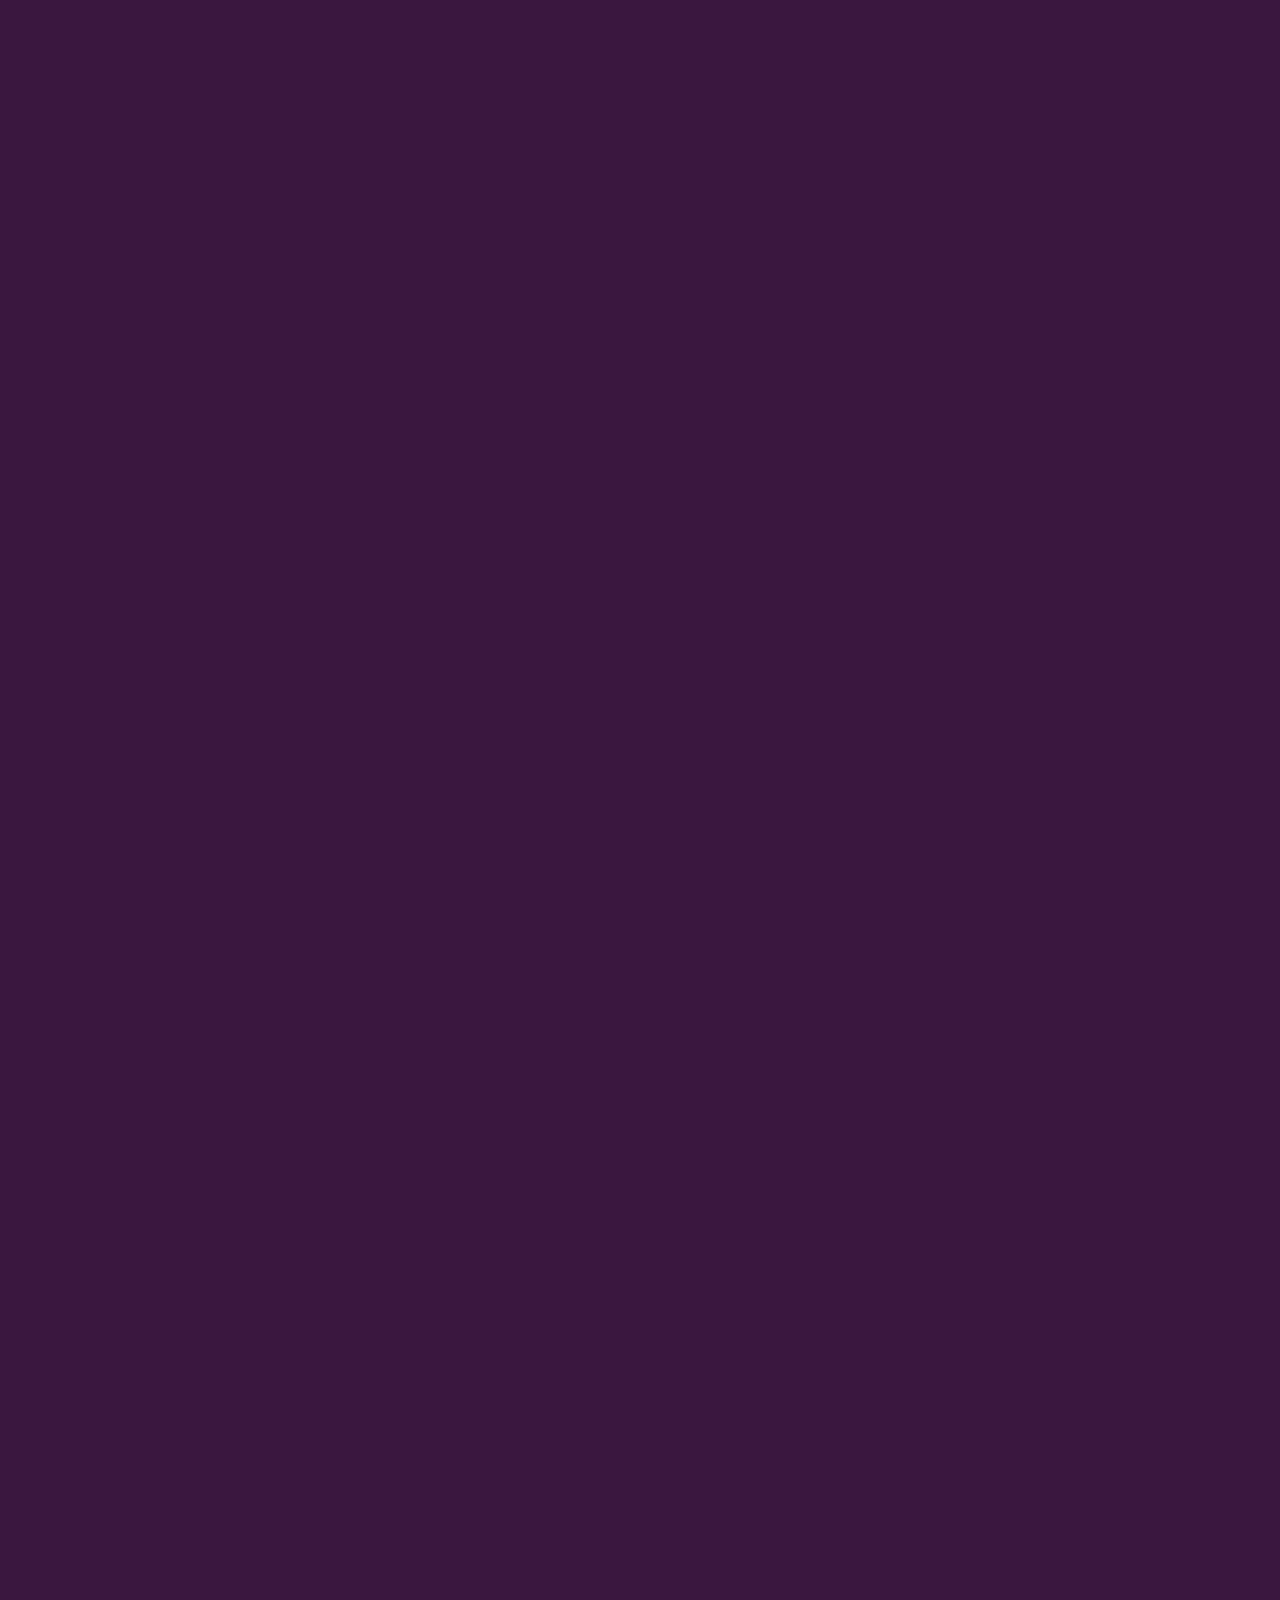
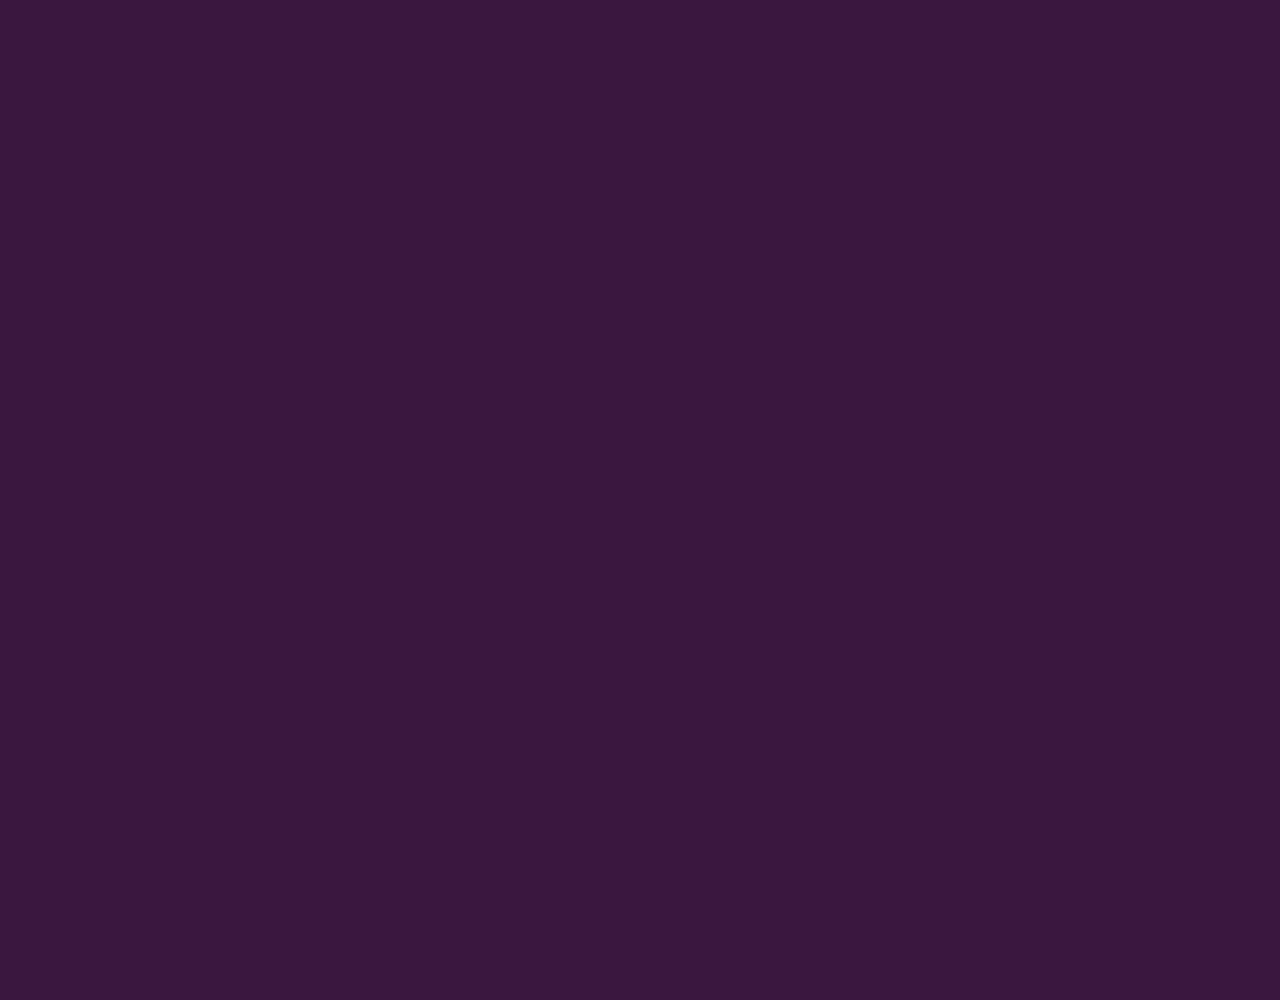
==== commit c0a47a5e: "checkpoint 8 collection complmpleted" ====
--- a/bloc-jams2/index.html
+++ b/bloc-jams2/index.html
@@ -13,14 +13,19 @@
       <body class="landing">
         <nav> <!-- navigation bar -->
           <nav class="navbar"> <!-- nav bar -->
-            <img src="assets/images/bloc_jams_logo.png" alt="bloc jams logo" class="logo">
+            <a href="index.html" class="logo">
+               <img src="assets/images/bloc_jams_logo.png" alt="bloc jams logo">
+           </a>
+           <div class="links-container">
+               <a href="collection.html" class="navbar-link">collection</a>
+           </div>
         </nav>
         <section> <!-- hero content -->
         <section class="hero-content"> <!-- hero content -->
             <h1 class="hero-title">Turn the music up!</h1>
 
         </section>
-        <section class="selling-points container"> <!-- selling points -->
+        <section class="selling-points container clearfix"> <!-- selling points -->
             <div class="point column third">
               <span class="ion-music-note"></span>
                 <h5 class="point-title">Choose your music</h5>
--- a/bloc-jams2/styles/styles.css
+++ b/bloc-jams2/styles/styles.css
@@ -19,14 +19,48 @@
     }
 
 .navbar {
+  position: relative;
   padding: 0.5rem;
-  background-color: rgb(101,18,95);
+  background-color: rgba(101,18,95,0.5);
+  z-index: 1;
 }
 
 .navbar > .logo {
   position: relative; /* positioning will be explained in a resource */
      left: 2rem;
+     cursor: pointer;  /* produces the finger-pointer icon when you hover over the logo */
 }
+
+.navbar .links-container {
+  display: table;
+  position: absolute;
+  top: 0;
+  right: 0;
+  height: 100px;
+  color: white;
+  text-decoration: none;
+}
+
+.links-container .navbar-link {
+  display: table-cell;
+  position: relative;
+  height: 100%;
+  padding-left: 1rem;
+  padding-right: 1rem;
+  vertical-align: middle;
+  color: white;
+  font-size: 0.625rem;
+  letter-spacing: 0.05rem;
+  font-weight: 700;
+  text-transform: uppercase;
+  text-decoration: none;
+  cursor: pointer;
+
+}
+
+.links-container .navbar-link:hover {
+     color: rgb(233,50,117);
+ }
 
 .container {
   margin: 0 auto;
@@ -57,3 +91,13 @@
  @media (min-width: 1024px) {
    html { font-size: 120%; }
  }
+
+ .clearfix::before,
+ .clearfix::after {
+    content: " ";
+    display: table;
+ }
+
+ .clearfix::after {
+    clear: both;
+ }
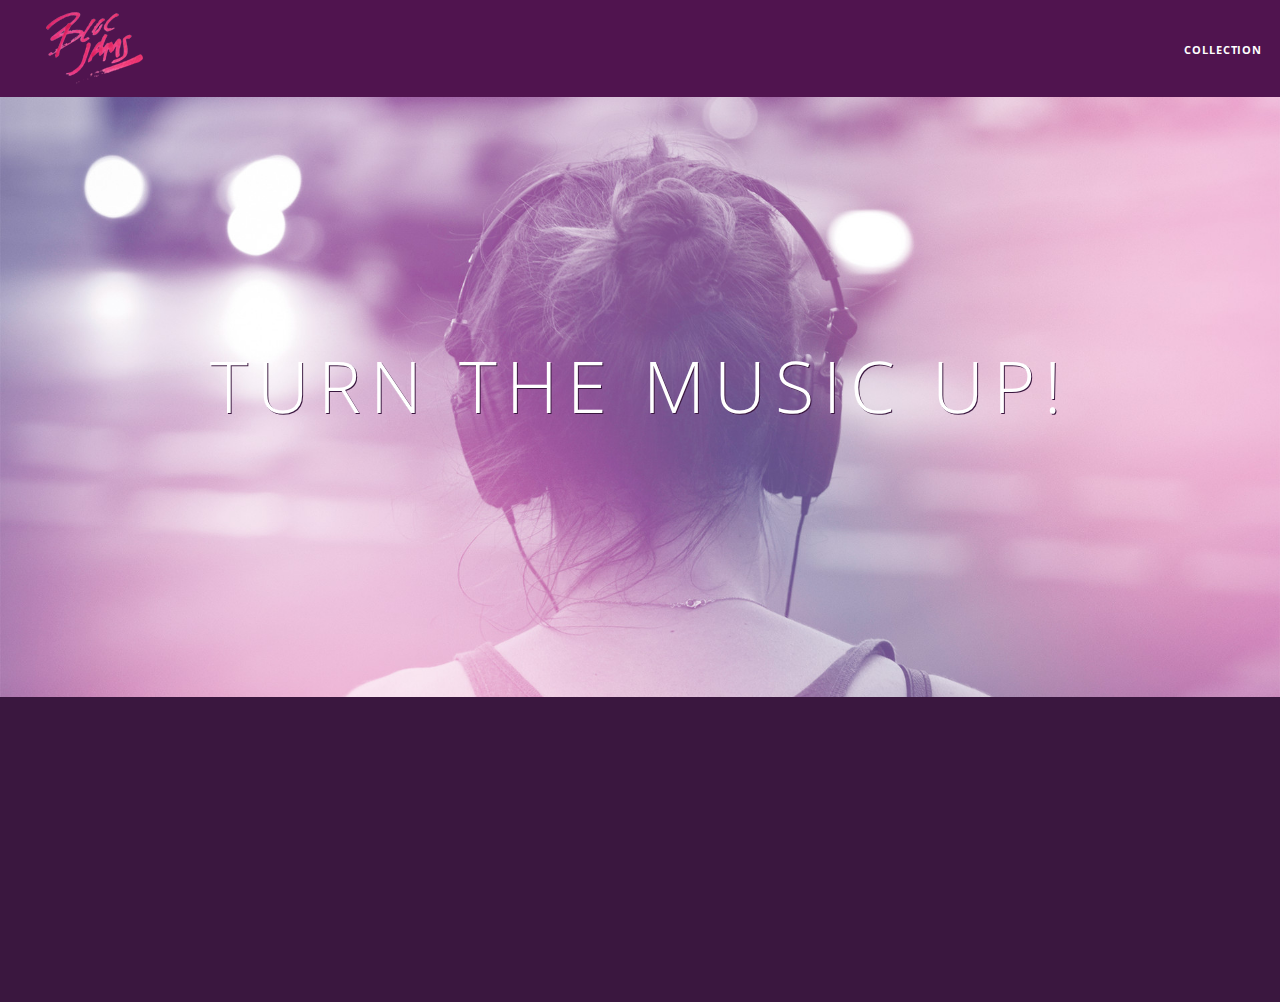
==== commit a54697e4: "JavaScript: Events" ====
--- a/bloc-jams2/index.html
+++ b/bloc-jams2/index.html
@@ -42,5 +42,7 @@
                 <p>Listen to your music on the go. This streaming service is available on all mobile platforms. aschachasdc</p>
             </div>
         </section>
+        <script src="scripts/landing.js"></script>
+        <script src="scripts/utilities.js"></script>
     </body>
 </html>
--- a/bloc-jams2/styles/styles.css
+++ b/bloc-jams2/styles/styles.css
@@ -4,7 +4,7 @@
      box-sizing: border-box;
  }
 html {
-  height: 1000%; /* makes sure our HTML takes up 100% of the browser window */
+  height: 100%; /* makes sure our HTML takes up 100% of the browser window */
   font-size: 100%;
 }
 
@@ -25,7 +25,7 @@
   z-index: 1;
 }
 
-.navbar > .logo {
+.navbar .logo {
   position: relative; /* positioning will be explained in a resource */
      left: 2rem;
      cursor: pointer;  /* produces the finger-pointer icon when you hover over the logo */
@@ -61,11 +61,19 @@
 .links-container .navbar-link:hover {
      color: rgb(233,50,117);
  }
+ .links-container .navbar-link:active {
+      color: rgb(233,50,117);
+      background-color: white;
+  }
 
 .container {
   margin: 0 auto;
   max-width: 64rem;
 }
+
+.container.narrow {
+     max-width: 56rem;
+ }
 
 /* Medium and small screens (640px) */
 @media (min-width: 640px) {
--- a/bloc-jams2/styles/landing.css
+++ b/bloc-jams2/styles/landing.css
@@ -34,6 +34,16 @@
      position: relative;
      padding: 2rem;
      text-align: center;
+     opacity: 0;
+     -webkit-transform: scaleX(0.9) translateY(3rem);
+   -moz-transform: scaleX(0.9) translateY(3rem);
+   transform: scaleX(0.9) translateY(3rem);
+   -webkit-transition: all 0.25s ease-in-out;
+   -moz-transition: all 0.25s ease-in-out;
+   transition: all 0.25s ease-in-out;
+   -webkit-transition-delay: 0.2s;
+   -moz-transition-delay: 0.2s;
+   transition-delay: 0.2s;
  }
 
  .point .point-title {
